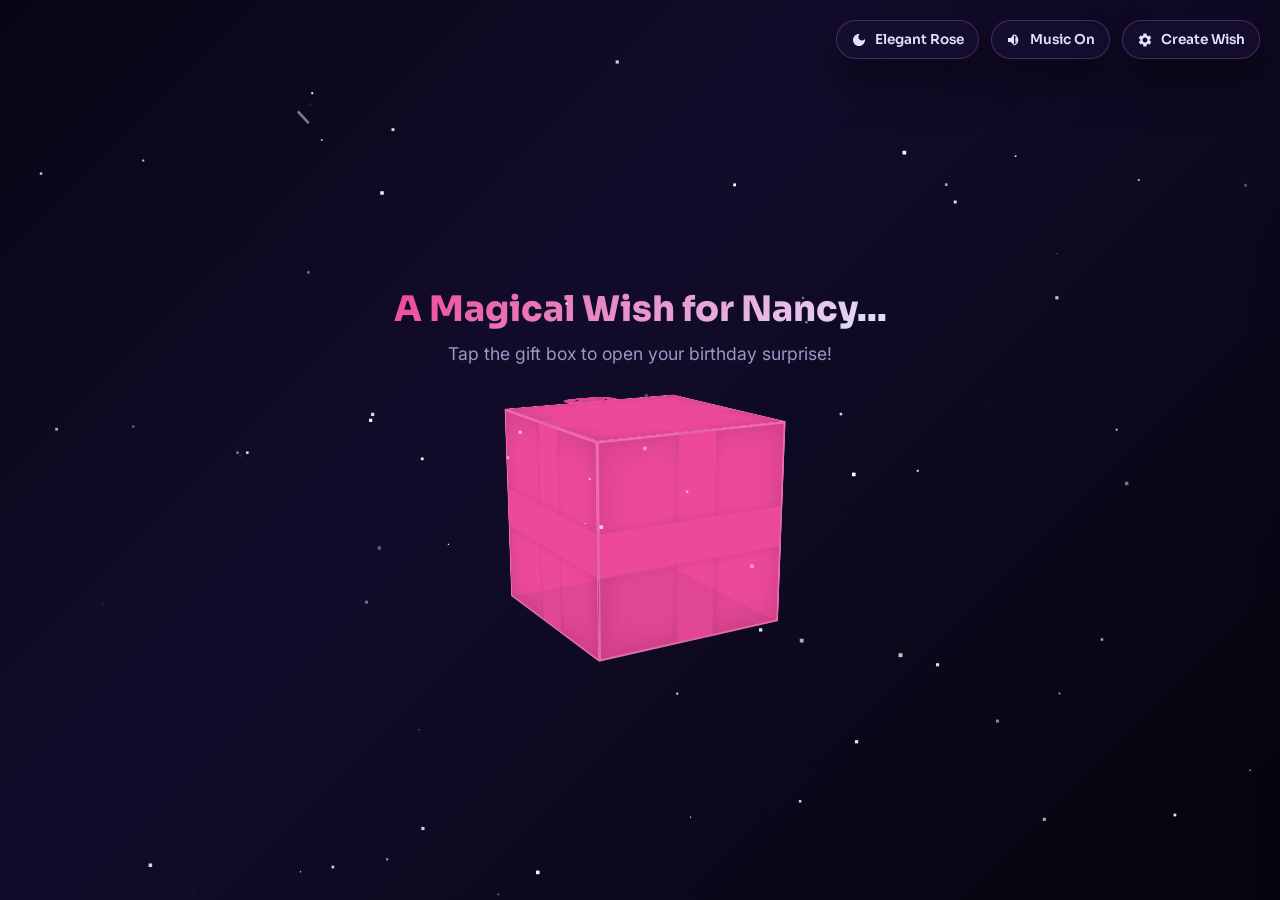
==== standalone_wish.html @ 71f26717 "first commit" ====
<!DOCTYPE html>
<html lang="en">
<head>
  <meta charset="UTF-8">
  <meta name="viewport" content="width=device-width, initial-scale=1.0">
  <title>A Magical Birthday Wish For You</title>
  <meta name="description" content="Open this magical gift box to receive a personalized, animated birthday wishing experience filled with candles to blow, balloons to pop, and stars to cast wishes upon.">
  <style>
@import url('https://fonts.googleapis.com/css2?family=Inter:wght@300;400;500;600&family=Sora:wght@400;600;700;800&family=Playfair+Display:ital,wght@0,600;0,700;1,400&display=swap');

/* --- CUSTOM VARIABLES --- */
:root {
  --transition-speed: 0.5s;
  --transition-bezier: cubic-bezier(0.34, 1.56, 0.64, 1);
  --font-headline: 'Sora', sans-serif;
  --font-body: 'Inter', sans-serif;
  --font-serif: 'Playfair Display', serif;
}

/* --- THEME 1: COSMIC NEON --- */
.theme-cosmic {
  --bg-color: #0b071e;
  --bg-gradient: linear-gradient(135deg, #090514 0%, #120c2b 40%, #06040d 100%);
  --surface-color: rgba(22, 17, 49, 0.7);
  --surface-border: rgba(186, 85, 211, 0.35);
  --text-main: #e5e0ff;
  --text-muted: #9c97c4;
  --primary-color: #ec4899;
  --primary-glow: rgba(236, 72, 153, 0.45);
  --secondary-color: #06b6d4;
  --tertiary-color: #a855f7;
  --ribbon-color: #ec4899;
  --box-shadow: 0 15px 45px rgba(0, 0, 0, 0.55);
  --card-shadow: 0 20px 45px rgba(0, 0, 0, 0.5);
  --accent-glow: drop-shadow(0 4px 12px rgba(236, 72, 153, 0.35));
  --card-text-color: #f1ecff;
}

/* --- THEME 2: ELEGANT ROSE --- */
.theme-rose {
  --bg-color: #061611;
  --bg-gradient: linear-gradient(135deg, #051c14 0%, #0d3c26 35%, #051911 70%, #010a08 100%);
  --surface-color: rgba(14, 48, 37, 0.45);
  --surface-border: rgba(212, 175, 55, 0.3);
  --text-main: #f5ebd9;
  --text-muted: #afc0b7;
  --primary-color: #e8a2a8; /* soft rose gold */
  --primary-glow: rgba(232, 162, 168, 0.5);
  --secondary-color: #d4af37; /* metallic gold */
  --tertiary-color: #2a8a68; /* emerald highlights */
  --ribbon-color: #d4af37;
  --box-shadow: 0 15px 45px rgba(2, 12, 9, 0.6);
  --card-shadow: 0 20px 45px rgba(0, 0, 0, 0.4);
  --accent-glow: drop-shadow(0 4px 12px rgba(212, 175, 55, 0.35));
  --card-text-color: #fcefe2;
}

/* --- BASE STYLES --- */
* {
  box-sizing: border-box;
  margin: 0;
  padding: 0;
}

body {
  font-family: var(--font-body);
  background: var(--bg-gradient);
  background-color: var(--bg-color);
  color: var(--text-main);
  min-height: 100vh;
  overflow-x: hidden;
  transition: background var(--transition-speed) ease, color var(--transition-speed) ease;
  display: flex;
  flex-direction: column;
  align-items: center;
  justify-content: center;
}

/* Canvas Overlay for Confetti and Stars */
#particle-canvas {
  position: fixed;
  top: 0;
  left: 0;
  width: 100%;
  height: 100%;
  pointer-events: none;
  z-index: 99;
}

/* --- HEADER CONTROL CONTROLS --- */
.header-controls {
  position: fixed;
  top: 20px;
  right: 20px;
  display: flex;
  gap: 12px;
  z-index: 100;
}

.control-btn {
  background: var(--surface-color);
  border: 1px solid var(--surface-border);
  color: var(--text-main);
  padding: 10px 14px;
  border-radius: 50px;
  cursor: pointer;
  display: flex;
  align-items: center;
  gap: 8px;
  font-family: var(--font-headline);
  font-size: 0.85rem;
  font-weight: 600;
  backdrop-filter: blur(20px);
  -webkit-backdrop-filter: blur(20px);
  box-shadow: var(--card-shadow);
  transition: all 0.3s var(--transition-bezier);
}

.control-btn:hover {
  transform: translateY(-3px) scale(1.05);
  background: var(--primary-color);
  border-color: var(--primary-color);
  color: #fff;
  box-shadow: 0 8px 20px var(--primary-glow);
}

.control-btn svg {
  width: 16px;
  height: 16px;
  fill: currentColor;
}

/* --- UNWRAPPING LANDING SCREEN --- */
#landing-screen {
  position: fixed;
  top: 0;
  left: 0;
  width: 100%;
  height: 100%;
  display: flex;
  flex-direction: column;
  align-items: center;
  justify-content: center;
  z-index: 90;
  background: var(--bg-gradient);
  transition: opacity 1s ease, visibility 1s ease;
}

#landing-screen.hidden {
  opacity: 0;
  visibility: hidden;
  pointer-events: none;
}

.landing-prompt {
  text-align: center;
  margin-bottom: 50px;
  padding: 0 20px;
  animation: pulse-grow 2.5s infinite ease-in-out;
}

.landing-prompt h1 {
  font-family: var(--font-headline);
  font-size: 2.2rem;
  font-weight: 800;
  background: linear-gradient(135deg, var(--primary-color) 0%, var(--text-main) 100%);
  -webkit-background-clip: text;
  -webkit-text-fill-color: transparent;
  margin-bottom: 12px;
}

.landing-prompt p {
  font-size: 1.1rem;
  font-weight: 400;
  color: var(--text-muted);
}

/* --- 3D GIFT BOX --- */
.gift-box-wrapper {
  perspective: 1000px;
  width: 200px;
  height: 200px;
  cursor: pointer;
  transform-style: preserve-3d;
}

.gift-box {
  width: 100%;
  height: 100%;
  position: relative;
  transform-style: preserve-3d;
  transform: rotateX(-15deg) rotateY(30deg);
  animation: float-box 4s infinite ease-in-out;
  transition: transform 0.6s var(--transition-bezier);
}

.gift-box-wrapper:hover .gift-box {
  transform: rotateX(-10deg) rotateY(45deg) scale(1.08);
}

.gift-face {
  position: absolute;
  width: 200px;
  height: 200px;
  background: var(--primary-color);
  opacity: 0.95;
  border: 2px solid rgba(255, 255, 255, 0.2);
  box-shadow: inset 0 0 30px rgba(0, 0, 0, 0.15);
  display: flex;
  align-items: center;
  justify-content: center;
}

/* Cube coordinates */
.gift-front  { transform: rotateY(0deg) translateZ(100px); }
.gift-back   { transform: rotateY(180deg) translateZ(100px); }
.gift-left   { transform: rotateY(-90deg) translateZ(100px); }
.gift-right  { transform: rotateY(90deg) translateZ(100px); }
.gift-top    { 
  transform: rotateX(90deg) translateZ(100px); 
  background: var(--primary-color);
  height: 200px;
  z-index: 2;
  transition: transform 0.8s var(--transition-bezier);
}
.gift-bottom { transform: rotateX(-90deg) translateZ(100px); background: darken(var(--primary-color), 10%); }

/* Decorative Ribbons on box sides */
.ribbon-vertical, .ribbon-horizontal {
  position: absolute;
  background: var(--ribbon-color);
  box-shadow: 0 0 10px rgba(0, 0, 0, 0.1);
}

.gift-front .ribbon-vertical, .gift-back .ribbon-vertical, 
.gift-left .ribbon-vertical, .gift-right .ribbon-vertical {
  width: 40px;
  height: 100%;
  left: 80px;
  top: 0;
}

.gift-front .ribbon-horizontal, .gift-back .ribbon-horizontal, 
.gift-left .ribbon-horizontal, .gift-right .ribbon-horizontal {
  width: 100%;
  height: 40px;
  left: 0;
  top: 80px;
}

.gift-top .ribbon-cross-1 {
  position: absolute;
  width: 40px;
  height: 100%;
  left: 80px;
  top: 0;
  background: var(--ribbon-color);
}
.gift-top .ribbon-cross-2 {
  position: absolute;
  width: 100%;
  height: 40px;
  left: 0;
  top: 80px;
  background: var(--ribbon-color);
}

/* Beautiful Ribbon Bow on top */
.gift-bow {
  position: absolute;
  top: -30px;
  left: 70px;
  width: 60px;
  height: 60px;
  transform-style: preserve-3d;
}

.bow-loop-1, .bow-loop-2 {
  position: absolute;
  width: 40px;
  height: 40px;
  border-radius: 50% 50% 0 50%;
  border: 12px solid var(--ribbon-color);
  transform: rotate(-45deg);
}

.bow-loop-2 {
  transform: scaleX(-1) rotate(-45deg);
  left: 20px;
}

.bow-knot {
  position: absolute;
  width: 20px;
  height: 20px;
  background: var(--ribbon-color);
  border-radius: 50%;
  left: 20px;
  top: 20px;
  box-shadow: 0 2px 5px rgba(0,0,0,0.2);
}

/* Open states */
.gift-box-wrapper.opening .gift-top {
  transform: rotateX(100deg) translateZ(140px) translateY(-50px);
  opacity: 0.3;
}

.gift-box-wrapper.opening .gift-box {
  transform: rotateX(-45deg) rotateY(180deg) scale(0);
  opacity: 0;
  transition: transform 1.2s cubic-bezier(0.6, -0.28, 0.735, 0.045), opacity 1s;
}

/* --- MAIN WISH SLIDESHOW APP --- */
#app-container {
  display: flex;
  flex-direction: column;
  align-items: center;
  justify-content: center;
  width: 100%;
  max-width: 650px;
  padding: 24px;
  z-index: 10;
  opacity: 0;
  visibility: hidden;
  transition: opacity 1s ease 0.6s, visibility 1s ease 0.6s;
}

#app-container.visible {
  opacity: 1;
  visibility: visible;
}

/* Slide Cards Container */
.slide-window {
  width: 100%;
  min-height: 540px;
  position: relative;
  perspective: 1500px;
  margin-bottom: 24px;
  transform-style: preserve-3d;
}

.slide-card {
  position: absolute;
  top: 0;
  left: 0;
  width: 100%;
  height: 100%;
  background: var(--surface-color);
  border: 1px solid var(--surface-border);
  border-radius: 24px;
  padding: 36px;
  display: flex;
  flex-direction: column;
  align-items: center;
  justify-content: center;
  backdrop-filter: blur(12px);
  -webkit-backdrop-filter: blur(12px);
  box-shadow: var(--card-shadow);
  
  /* 3D Book Page Flip transitions */
  transition: transform 0.9s cubic-bezier(0.25, 1, 0.5, 1), opacity 0.8s, visibility 0.8s;
  transform-style: preserve-3d;
  backface-visibility: hidden;
  
  /* Default page turn state */
  transform: rotateY(90deg) translateZ(100px) scale(0.9);
  opacity: 0;
  visibility: hidden;
  overflow: hidden;
}

/* Wishing well slide: let game expand below without clipping */
#slide-well {
  overflow-y: auto;
  justify-content: flex-start;
  padding-top: 28px;
  padding-bottom: 24px;
}

/* Pulsing color-cycling border glows */
.theme-cosmic .slide-card.active {
  opacity: 1;
  visibility: visible;
  z-index: 5;
  animation: borderGlowCosmic 8s infinite alternate ease-in-out;
}

.theme-rose .slide-card.active {
  opacity: 1;
  visibility: visible;
  z-index: 5;
  animation: borderGlowRose 8s infinite alternate ease-in-out;
}

.slide-card.passed {
  transform: rotateY(-90deg) translateZ(100px) scale(0.9);
  opacity: 0;
  visibility: hidden;
  z-index: 1;
}

@keyframes borderGlowCosmic {
  0% { box-shadow: 0 15px 40px rgba(236, 72, 153, 0.22), inset 0 0 10px rgba(236, 72, 153, 0.1); border-color: #ec4899; }
  50% { box-shadow: 0 15px 45px rgba(6, 182, 212, 0.28), inset 0 0 15px rgba(6, 182, 212, 0.15); border-color: #06b6d4; }
  100% { box-shadow: 0 15px 40px rgba(168, 85, 247, 0.22), inset 0 0 10px rgba(168, 85, 247, 0.1); border-color: #a855f7; }
}

@keyframes borderGlowRose {
  0% { box-shadow: 0 15px 40px rgba(212, 175, 55, 0.22), inset 0 0 10px rgba(212, 175, 55, 0.1); border-color: #d4af37; }
  50% { box-shadow: 0 15px 45px rgba(232, 162, 168, 0.28), inset 0 0 15px rgba(232, 162, 168, 0.15); border-color: #e8a2a8; }
  100% { box-shadow: 0 15px 40px rgba(42, 138, 104, 0.22), inset 0 0 10px rgba(42, 138, 104, 0.1); border-color: #2a8a68; }
}

/* --- SLIDE 1: CAKE AND INTERACTIVE CANDLES --- */
.cake-container {
  position: relative;
  width: 220px;
  height: 220px;
  margin: 20px 0;
}

.cake-stand {
  position: absolute;
  bottom: 0;
  width: 240px;
  height: 10px;
  background: var(--text-main);
  border-radius: 10px;
  left: -10px;
  box-shadow: 0 4px 10px rgba(0,0,0,0.15);
}

.cake-stand::after {
  content: '';
  position: absolute;
  top: 10px;
  left: 100px;
  width: 40px;
  height: 15px;
  background: var(--text-main);
}

.cake-layer {
  position: absolute;
  left: 10px;
  width: 200px;
  border-radius: 20px 20px 4px 4px;
}

.layer-bottom {
  bottom: 10px;
  height: 70px;
  background: linear-gradient(to right, var(--primary-color) 0%, var(--bg-color) 100%);
  background-color: var(--primary-color);
  border-bottom: 4px solid rgba(0,0,0,0.1);
}

.layer-top {
  bottom: 80px;
  width: 170px;
  left: 25px;
  height: 60px;
  background: linear-gradient(135deg, var(--tertiary-color) 0%, var(--surface-color) 100%);
  background-color: var(--tertiary-color);
}

.frosting-drip {
  position: absolute;
  top: 0;
  width: 100%;
  height: 15px;
  background: var(--secondary-color);
  border-radius: 20px 20px 10px 10px;
}

/* Candles */
.candles-row {
  position: absolute;
  top: 50px;
  left: 30px;
  width: 160px;
  display: flex;
  justify-content: space-around;
  z-index: 10;
}

.candle-wrapper {
  position: relative;
  width: 14px;
  height: 45px;
  cursor: pointer;
  transition: transform 0.2s;
}

.candle-wrapper:hover {
  transform: scaleY(1.1);
}

.candle-body {
  position: absolute;
  bottom: 0;
  width: 100%;
  height: 38px;
  border-radius: 3px;
  background: linear-gradient(to right, #ffbe0b, #fb5607);
  box-shadow: inset -2px 0 5px rgba(0,0,0,0.15);
}

.candle-wrapper:nth-child(even) .candle-body {
  background: linear-gradient(to right, #3a86c8, #00bbf9);
}

.candle-wick {
  position: absolute;
  top: 3px;
  left: 6px;
  width: 2px;
  height: 6px;
  background: #333;
}

/* Flickering Flame */
.flame {
  position: absolute;
  top: -12px;
  left: 2px;
  width: 10px;
  height: 16px;
  background: radial-gradient(circle at bottom, #fff5d7 10%, #ffbe0b 40%, #ff006e 80%);
  border-radius: 50% 50% 35% 35%;
  box-shadow: 0 -2px 10px rgba(255, 190, 11, 0.8);
  animation: flicker 0.15s infinite alternate ease-in-out;
  transform-origin: bottom center;
}

.candle-wrapper.extinguished .flame {
  display: none;
}

.smoke-cloud {
  position: absolute;
  top: -20px;
  left: -2px;
  width: 18px;
  height: 18px;
  background: radial-gradient(circle, rgba(200,200,200,0.5) 0%, rgba(255,255,255,0) 70%);
  border-radius: 50%;
  pointer-events: none;
  opacity: 0;
}

@keyframes smoke-rise {
  0% { transform: translateY(0) scale(0.6); opacity: 0.8; }
  100% { transform: translateY(-30px) scale(1.6); opacity: 0; }
}

.smoke-rise {
  animation: smoke-rise 0.8s ease-out forwards;
}

.prompt-tip {
  font-size: 0.95rem;
  color: var(--text-muted);
  font-weight: 500;
  margin-top: 15px;
  background: rgba(255,255,255,0.06);
  padding: 6px 14px;
  border-radius: 20px;
  border: 1px solid var(--surface-border);
}

/* --- SLIDE 2: LETTER MESSAGE --- */
.letter-envelope {
  position: relative;
  width: 100%;
  max-width: 480px;
  background: var(--bg-gradient);
  background-color: var(--surface-color);
  border: 1px solid var(--surface-border);
  border-radius: 20px;
  box-shadow: inset 0 0 20px rgba(255, 255, 255, 0.05);
  padding: 30px;
  text-align: left;
  transform: rotate(-1deg);
  transition: transform 0.5s ease;
}

.letter-envelope:hover {
  transform: rotate(0) scale(1.01);
}

.letter-title {
  font-family: var(--font-serif);
  font-size: 1.8rem;
  margin-bottom: 20px;
  color: var(--primary-color);
  font-weight: 600;
  border-bottom: 1px dashed var(--surface-border);
  padding-bottom: 10px;
}

.letter-message {
  font-family: var(--font-body);
  font-size: 1.15rem;
  line-height: 1.8;
  color: var(--card-text-color);
  min-height: 160px;
  white-space: pre-wrap;
}

/* Typewriter animation support */
.typed-cursor {
  opacity: 1;
  animation: blink-cursor 0.7s infinite;
  color: var(--primary-color);
  font-weight: bold;
}

@keyframes blink-cursor {
  0%, 100% { opacity: 0; }
  50% { opacity: 1; }
}

.letter-signature {
  margin-top: 24px;
  font-family: var(--font-serif);
  font-style: italic;
  font-size: 1.3rem;
  text-align: right;
  color: var(--text-muted);
}

/* --- SLIDE 3: MEMORY BALLOONS (NO IMAGES) --- */
.balloons-area {
  position: relative;
  width: 100%;
  height: 340px;
  background: rgba(0, 0, 0, 0.05);
  border-radius: 20px;
  border: 1px dashed var(--surface-border);
  overflow: hidden;
  margin-bottom: 16px;
  cursor: crosshair;
}

.pop-instructions {
  position: absolute;
  top: 12px;
  left: 50%;
  transform: translateX(-50%);
  font-size: 0.9rem;
  font-weight: 600;
  color: var(--primary-color);
  background: var(--surface-color);
  padding: 4px 12px;
  border-radius: 12px;
  border: 1px solid var(--surface-border);
  z-index: 10;
  pointer-events: none;
}

/* Floating Balloons */
.floating-balloon {
  position: absolute;
  width: 55px;
  height: 68px;
  border-radius: 50% 50% 50% 50% / 40% 40% 60% 60%;
  cursor: pointer;
  z-index: 5;
  transition: transform 0.1s;
}

.floating-balloon::after {
  content: '';
  position: absolute;
  bottom: -6px;
  left: 23px;
  width: 0;
  height: 0;
  border-left: 5px solid transparent;
  border-right: 5px solid transparent;
  border-bottom: 7px solid currentColor;
}

.balloon-string {
  position: absolute;
  width: 2px;
  height: 50px;
  background: rgba(150, 150, 150, 0.35);
  bottom: -55px;
  left: 27px;
}

.pop-card {
  position: absolute;
  background: var(--surface-color);
  border: 1px solid var(--surface-border);
  border-radius: 16px;
  padding: 16px 20px;
  font-size: 1.05rem;
  font-weight: 600;
  color: var(--text-main);
  box-shadow: var(--card-shadow);
  pointer-events: none;
  animation: pop-reveal 0.6s var(--transition-bezier) forwards;
  z-index: 12;
  text-align: center;
  max-width: 80%;
  backdrop-filter: blur(15px);
  -webkit-backdrop-filter: blur(15px);
}

@keyframes pop-reveal {
  0% { transform: translate(-50%, -50%) scale(0.4) rotate(-10deg); opacity: 0; }
  70% { transform: translate(-50%, -50%) scale(1.1) rotate(2deg); opacity: 1; }
  100% { transform: translate(-50%, -50%) scale(1) rotate(0deg); opacity: 1; }
}

.memory-count {
  font-size: 0.95rem;
  font-weight: 600;
  color: var(--text-muted);
}

/* --- SLIDE 4: SURPRISE FORTUNE ENVELOPES --- */
.envelopes-container {
  display: flex;
  justify-content: space-around;
  align-items: center;
  width: 100%;
  gap: 20px;
  margin: 20px 0;
  perspective: 1000px;
}

.envelope-wrapper {
  flex: 1;
  max-width: 140px;
  height: 190px;
  cursor: pointer;
  perspective: 1000px;
  transition: transform 0.3s var(--transition-bezier);
}

.envelope-wrapper:hover {
  transform: translateY(-8px) scale(1.05);
}

.envelope-card {
  width: 100%;
  height: 100%;
  position: relative;
  transform-style: preserve-3d;
  transition: transform 0.8s cubic-bezier(0.175, 0.885, 0.32, 1.275);
  box-shadow: var(--card-shadow);
  border-radius: 12px;
}

.envelope-wrapper.opened .envelope-card {
  transform: rotateY(180deg);
}

.envelope-front, .envelope-back {
  position: absolute;
  width: 100%;
  height: 100%;
  backface-visibility: hidden;
  border-radius: 12px;
  border: 1px solid var(--surface-border);
  display: flex;
  flex-direction: column;
  align-items: center;
  justify-content: center;
  padding: 15px;
  text-align: center;
}

.envelope-front {
  background: linear-gradient(135deg, var(--primary-color) 0%, var(--surface-color) 100%);
  color: #fff;
  box-shadow: inset 0 0 20px rgba(0,0,0,0.1);
}

.envelope-seal {
  font-size: 2.2rem;
  margin-bottom: 8px;
  animation: bounce-slow 2s infinite ease-in-out;
}

.envelope-label {
  font-family: var(--font-headline);
  font-size: 0.8rem;
  font-weight: 700;
  text-transform: uppercase;
  letter-spacing: 0.05em;
  opacity: 0.9;
}

.envelope-back {
  background: var(--surface-color);
  color: var(--card-text-color);
  transform: rotateY(180deg);
  box-shadow: inset 0 0 15px rgba(255,255,255,0.05);
  font-weight: 500;
  font-size: 0.85rem;
  line-height: 1.45;
}



@keyframes bounce-slow {
  0%, 100% { transform: translateY(0); }
  50% { transform: translateY(-6px); }
}

/* --- SLIDE 6: WISHING WELL --- */
.wishing-well-wrapper {
  display: flex;
  flex-direction: column;
  align-items: center;
  width: 100%;
  gap: 0;
}

.well-desc {
  font-size: 1.1rem;
  margin-bottom: 24px;
  text-align: center;
  color: var(--text-muted);
}

.wishing-form {
  display: flex;
  width: 100%;
  max-width: 450px;
  gap: 12px;
}

.wishing-input {
  flex-grow: 1;
  background: rgba(255,255,255,0.06);
  border: 1px solid var(--surface-border);
  padding: 14px 20px;
  border-radius: 30px;
  color: var(--text-main);
  font-family: var(--font-body);
  font-size: 1rem;
  outline: none;
  transition: all 0.3s;
}

.wishing-input:focus {
  border-color: var(--primary-color);
  background: rgba(255,255,255,0.12);
  box-shadow: 0 0 15px var(--primary-glow);
}

.wishing-submit {
  background: var(--primary-color);
  border: none;
  color: #fff;
  padding: 14px 28px;
  border-radius: 30px;
  cursor: pointer;
  font-family: var(--font-headline);
  font-weight: 700;
  font-size: 0.95rem;
  box-shadow: 0 6px 15px var(--primary-glow);
  transition: all 0.3s var(--transition-bezier);
}

.wishing-submit:hover {
  transform: translateY(-3px) scale(1.03);
  box-shadow: 0 10px 25px var(--primary-glow);
}

.wishing-submit:active {
  transform: translateY(-1px);
}

/* --- NAVIGATION BUTTONS --- */
.navigation-controls {
  display: flex;
  justify-content: space-between;
  width: 100%;
  max-width: 650px;
  padding: 0 10px;
  z-index: 10;
}

.nav-btn {
  background: var(--surface-color);
  border: 1px solid var(--surface-border);
  color: var(--text-main);
  padding: 12px 24px;
  border-radius: 50px;
  cursor: pointer;
  display: flex;
  align-items: center;
  gap: 8px;
  font-family: var(--font-headline);
  font-weight: 700;
  font-size: 0.95rem;
  box-shadow: var(--card-shadow);
  backdrop-filter: blur(20px);
  -webkit-backdrop-filter: blur(20px);
  transition: all 0.3s var(--transition-bezier);
  user-select: none;
}

.nav-btn:hover:not(:disabled) {
  transform: translateY(-3px);
  background: var(--text-main);
  color: var(--bg-color);
}

.nav-btn:disabled {
  opacity: 0.4;
  cursor: not-allowed;
}

.nav-btn svg {
  width: 18px;
  height: 18px;
  fill: currentColor;
}

/* --- CREATOR DRAWER MODAL --- */
#creator-modal {
  position: fixed;
  top: 0;
  right: -450px;
  width: 100%;
  max-width: 420px;
  height: 100%;
  background: var(--bg-gradient);
  background-color: var(--bg-color);
  border-left: 1px solid var(--surface-border);
  box-shadow: -10px 0 40px rgba(0, 0, 0, 0.3);
  z-index: 120;
  padding: 40px 30px;
  overflow-y: auto;
  transition: right 0.5s cubic-bezier(0.16, 1, 0.3, 1);
  display: flex;
  flex-direction: column;
}

#creator-modal.open {
  right: 0;
}

/* Backdrop Overlay */
#modal-overlay {
  position: fixed;
  top: 0;
  left: 0;
  width: 100%;
  height: 100%;
  background: rgba(0, 0, 0, 0.4);
  backdrop-filter: blur(5px);
  -webkit-backdrop-filter: blur(5px);
  z-index: 110;
  opacity: 0;
  visibility: hidden;
  transition: opacity 0.5s ease;
}

#modal-overlay.open {
  opacity: 1;
  visibility: visible;
}

.modal-header {
  display: flex;
  justify-content: space-between;
  align-items: center;
  margin-bottom: 30px;
}

.modal-header h2 {
  font-family: var(--font-headline);
  font-size: 1.5rem;
  font-weight: 800;
  color: var(--primary-color);
}

.close-btn {
  background: transparent;
  border: none;
  color: var(--text-main);
  cursor: pointer;
  display: flex;
  align-items: center;
  justify-content: center;
  padding: 6px;
  border-radius: 50%;
  transition: background 0.3s;
}

.close-btn:hover {
  background: rgba(255,255,255,0.08);
}

.close-btn svg {
  width: 24px;
  height: 24px;
  fill: currentColor;
}

.form-group {
  margin-bottom: 20px;
  display: flex;
  flex-direction: column;
  gap: 8px;
}

.form-group label {
  font-family: var(--font-headline);
  font-weight: 700;
  font-size: 0.85rem;
  color: var(--text-muted);
}

.form-group input, .form-group textarea {
  background: rgba(255,255,255,0.06);
  border: 1px solid var(--surface-border);
  border-radius: 12px;
  padding: 12px 16px;
  color: var(--text-main);
  font-family: var(--font-body);
  font-size: 0.95rem;
  outline: none;
  transition: all 0.3s;
}

.form-group input:focus, .form-group textarea:focus {
  border-color: var(--primary-color);
  background: rgba(255,255,255,0.12);
}

.form-row {
  display: grid;
  grid-template-columns: 1fr 1fr;
  gap: 16px;
}

.btn-generate {
  margin-top: 16px;
  background: var(--primary-color);
  border: none;
  color: #fff;
  padding: 16px;
  border-radius: 30px;
  font-family: var(--font-headline);
  font-weight: 700;
  font-size: 1rem;
  cursor: pointer;
  box-shadow: 0 6px 15px var(--primary-glow);
  transition: all 0.3s var(--transition-bezier);
  display: flex;
  align-items: center;
  justify-content: center;
  gap: 8px;
}

.btn-generate:hover {
  transform: translateY(-3px);
  box-shadow: 0 10px 25px var(--primary-glow);
}

/* Link Output Panel */
.link-output-area {
  margin-top: 24px;
  background: rgba(255, 255, 255, 0.05);
  border: 1px solid var(--surface-border);
  padding: 16px;
  border-radius: 16px;
  display: none;
  flex-direction: column;
  gap: 12px;
}

.link-output-area.visible {
  display: flex;
}

.link-box {
  background: rgba(0,0,0,0.15);
  border-radius: 8px;
  padding: 10px 14px;
  font-size: 0.85rem;
  color: var(--text-muted);
  word-break: break-all;
  max-height: 80px;
  overflow-y: auto;
  border: 1px solid rgba(255,255,255,0.05);
}

.btn-copy {
  background: var(--text-main);
  color: var(--bg-color);
  border: none;
  padding: 10px 18px;
  border-radius: 8px;
  font-family: var(--font-headline);
  font-weight: 600;
  font-size: 0.85rem;
  cursor: pointer;
  transition: opacity 0.3s;
}

.btn-copy:hover {
  opacity: 0.9;
}

/* --- KEYFRAME ANIMATIONS --- */
@keyframes float-box {
  0%, 100% { transform: rotateX(-15deg) rotateY(30deg) translateY(0); }
  50% { transform: rotateX(-15deg) rotateY(30deg) translateY(-12px); }
}

@keyframes pulse-grow {
  0%, 100% { transform: scale(1); }
  50% { transform: scale(1.03); }
}

@keyframes flicker {
  0% { transform: rotate(-1deg) scaleX(0.95); opacity: 0.9; }
  100% { transform: rotate(1deg) scaleX(1.05); opacity: 1; }
}

/* Responsive tweaks */
@media (max-width: 600px) {
  .slide-card {
    padding: 24px 18px;
  }
  .landing-prompt h1 {
    font-size: 1.8rem;
  }
  .wishing-form {
    flex-direction: column;
  }
  .navigation-controls {
    padding: 0;
  }
  .header-controls {
    top: 10px;
    right: 10px;
  }
  .control-btn {
    padding: 8px 10px;
    font-size: 0.75rem;
  }
  .control-btn span {
    display: none;
  }
  .envelopes-container {
    gap: 8px;
  }
  .envelope-wrapper {
    height: 150px;
  }
  .envelope-seal {
    font-size: 1.5rem;
  }
  .envelope-label {
    font-size: 0.65rem;
  }
  .envelope-back {
    font-size: 0.7rem;
    padding: 8px;
  }
}

/* --- COSMIC STAR CATCHER GAME --- */
#star-game {
  width: 100%;
  max-width: 480px;
  margin-top: 14px;
  display: flex;
  flex-direction: column;
  align-items: center;
  gap: 10px;
  animation: pop-reveal 0.6s var(--transition-bezier) forwards;
}

#star-game.hidden {
  display: none !important;
}

.game-instructions {
  font-size: 0.76rem;
  color: var(--text-muted);
  text-align: center;
  line-height: 1.4;
  margin-bottom: 4px;
}

.game-canvas-wrapper {
  width: 100%;
  height: 210px;
  background: rgba(0, 0, 0, 0.42);
  border: 1px solid var(--surface-border);
  border-radius: 16px;
  overflow: hidden;
  position: relative;
  cursor: crosshair;
  box-shadow: inset 0 0 24px rgba(168, 85, 247, 0.12);
}

#game-canvas {
  width: 100%;
  height: 100%;
  display: block;
}

.game-stats {
  display: flex;
  width: 100%;
  justify-content: space-between;
  align-items: center;
  padding: 0 4px;
}

.game-score {
  font-family: var(--font-headline);
  font-weight: 700;
  font-size: 0.9rem;
  color: var(--secondary-color);
}


</style>
</head>
<body class="theme-cosmic">

  <!-- Background Particle Canvas (Confetti, Starry Sky, Sparkles) -->
  <canvas id="particle-canvas" aria-hidden="true"></canvas>

  <!-- --- HEADER CONTROLS --- -->
  <div class="header-controls">
    <!-- Theme Toggle Button -->
    <button id="theme-toggle" class="control-btn" aria-label="Toggle Theme">
      <svg viewBox="0 0 24 24" class="theme-icon-pastel">
        <path d="M12 3c-4.97 0-9 4.03-9 9s4.03 9 9 9 9-4.03 9-9c0-.46-.04-.92-.1-1.36-.98 1.37-2.58 2.26-4.4 2.26-2.98 0-5.4-2.42-5.4-5.4 0-1.81.89-3.42 2.26-4.4-.44-.06-.9-.1-1.36-.1z"/>
      </svg>
      <span>Switch Theme</span>
    </button>

    <!-- Audio Toggle Button -->
    <button id="audio-toggle" class="control-btn" aria-label="Toggle Audio">
      <svg viewBox="0 0 24 24">
        <path d="M16.5 12c0-1.77-1.02-3.29-2.5-4.03v8.05c1.48-.73 2.5-2.25 2.5-4.02zM12 3L9.12 5.88 12 8.76V3zm-9 6v6h4l5 5V4L7 9H3zm13.5 3c0 2.87-1.67 5.34-4 6.5v2.1c3.43-1.27 6-4.54 6-8.6s-2.57-7.33-6-8.6v2.1c2.33 1.16 4 3.63 4 6.5z"/>
      </svg>
      <span>Music On</span>
    </button>

    <!-- Creator Console Button -->
    <button id="creator-btn" class="control-btn" aria-label="Open Creator Panel">
      <svg viewBox="0 0 24 24">
        <path d="M19.14 12.94c.04-.3.06-.61.06-.94 0-.32-.02-.64-.07-.94l2.03-1.58c.18-.14.23-.41.12-.61l-1.92-3.32c-.12-.22-.37-.29-.59-.22l-2.39.96c-.5-.38-1.03-.7-1.62-.94l-.36-2.54c-.04-.24-.24-.41-.48-.41h-3.84c-.24 0-.43.17-.47.41l-.36 2.54c-.59.24-1.13.57-1.62.94l-2.39-.96c-.22-.08-.47 0-.59.22L2.74 8.87c-.12.21-.08.47.12.61l2.03 1.58c-.05.3-.09.63-.09.94s.02.64.07.94l-2.03 1.58c-.18.14-.23.41-.12.61l1.92 3.32c.12.22.37.29.59.22l2.39-.96c.5.38 1.03.7 1.62.94l.36 2.54c.05.24.24.41.48.41h3.84c.24 0 .44-.17.47-.41l.36-2.54c.59-.24 1.13-.56 1.62-.94l2.39.96c.22.08.47 0 .59-.22l1.92-3.32c.12-.22.07-.47-.12-.61l-2.01-1.58zM12 15.6c-1.98 0-3.6-1.62-3.6-3.6s1.62-3.6 3.6-3.6 3.6 1.62 3.6 3.6-1.62 3.6-3.6 3.6z"/>
      </svg>
      <span>Create Wish</span>
    </button>
  </div>

  <!-- --- LANDING UNWRAPPING SCREEN --- -->
  <section id="landing-screen" aria-label="Gift Box Intro">
    <div class="landing-prompt">
      <h1 id="landing-title">A Magical Wish is Waiting...</h1>
      <p>Tap the gift box to open your birthday surprise!</p>
    </div>

    <!-- 3D Gift Box Interactive Component -->
    <div class="gift-box-wrapper" id="gift-box-trigger" role="button" tabindex="0" aria-label="Open Birthday Gift Box">
      <div class="gift-box">
        <!-- Cube faces -->
        <div class="gift-face gift-front">
          <div class="ribbon-vertical"></div>
          <div class="ribbon-horizontal"></div>
        </div>
        <div class="gift-face gift-back">
          <div class="ribbon-vertical"></div>
          <div class="ribbon-horizontal"></div>
        </div>
        <div class="gift-face gift-left">
          <div class="ribbon-vertical"></div>
          <div class="ribbon-horizontal"></div>
        </div>
        <div class="gift-face gift-right">
          <div class="ribbon-vertical"></div>
          <div class="ribbon-horizontal"></div>
        </div>
        <div class="gift-face gift-top">
          <div class="ribbon-cross-1"></div>
          <div class="ribbon-cross-2"></div>
          <div class="gift-bow" aria-hidden="true">
            <div class="bow-loop-1"></div>
            <div class="bow-loop-2"></div>
            <div class="bow-knot"></div>
          </div>
        </div>
        <div class="gift-face gift-bottom"></div>
      </div>
    </div>
  </section>

  <!-- --- MAIN WISH SLIDESHOW APP --- -->
  <main id="app-container" class="hidden">
    <!-- Slide Window -->
    <div class="slide-window" id="slide-window">

      <!-- SLIDE 1: INTERACTIVE CAKE & CANDLES -->
      <section id="slide-cake" class="slide-card active" aria-label="Birthday Cake Stand">
        <h2 class="letter-title" style="text-align: center; border-bottom: none; margin-bottom: 0;">Make a Wish!</h2>
        <p class="well-desc" style="margin-bottom: 15px;">Tap or click the candles to blow them out.</p>
        
        <div class="cake-container" aria-label="Cake with candles">
          <div class="cake-stand"></div>
          <!-- Layer 1 -->
          <div class="cake-layer layer-bottom">
            <div class="frosting-drip"></div>
          </div>
          <!-- Layer 2 -->
          <div class="cake-layer layer-top">
            <div class="frosting-drip"></div>
          </div>
          
          <!-- Candles Row -->
          <div class="candles-row" id="candles-row">
            <div class="candle-wrapper" role="button" tabindex="0" aria-label="Candle 1">
              <div class="flame"></div>
              <div class="candle-wick"></div>
              <div class="candle-body"></div>
              <div class="smoke-cloud"></div>
            </div>
            <div class="candle-wrapper" role="button" tabindex="0" aria-label="Candle 2">
              <div class="flame"></div>
              <div class="candle-wick"></div>
              <div class="candle-body"></div>
              <div class="smoke-cloud"></div>
            </div>
            <div class="candle-wrapper" role="button" tabindex="0" aria-label="Candle 3">
              <div class="flame"></div>
              <div class="candle-wick"></div>
              <div class="candle-body"></div>
              <div class="smoke-cloud"></div>
            </div>
            <div class="candle-wrapper" role="button" tabindex="0" aria-label="Candle 4">
              <div class="flame"></div>
              <div class="candle-wick"></div>
              <div class="candle-body"></div>
              <div class="smoke-cloud"></div>
            </div>
            <div class="candle-wrapper" role="button" tabindex="0" aria-label="Candle 5">
              <div class="flame"></div>
              <div class="candle-wick"></div>
              <div class="candle-body"></div>
              <div class="smoke-cloud"></div>
            </div>
          </div>
        </div>

        <p class="prompt-tip" id="candles-feedback">Blow out all 5 candles!</p>
      </section>

      <!-- SLIDE 2: LETTER MESSAGE -->
      <section id="slide-letter" class="slide-card" aria-label="Personal Birthday Message">
        <div class="letter-envelope">
          <h2 class="letter-title" id="letter-recipient-title">A Special Birthday Wish</h2>
          <div class="letter-message" id="letter-body-content">Loading your beautiful message...</div>
          <div class="letter-signature" id="letter-author-signature">— Best Wishes & Warmth</div>
        </div>
      </section>

      <!-- SLIDE 3: WISH BALLOONS (NO IMAGES) -->
      <section id="slide-balloons" class="slide-card" aria-label="Celebratory Floating Balloons">
        <h2 class="letter-title" style="text-align: center; border-bottom: none; margin-bottom: 0;">Pop the Balloons!</h2>
        <p class="well-desc" style="margin-bottom: 12px;">Tap each floating balloon to release a sweet birthday memory.</p>
        
        <div class="balloons-area" id="balloons-area">
          <div class="pop-instructions">Tap to pop!</div>
        </div>

        <div class="memory-count" id="balloons-counter">Popped: 0 / 5</div>
      </section>

      <!-- SLIDE 4: SURPRISE FORTUNE ENVELOPES (NEW) -->
      <section id="slide-fortunes" class="slide-card" aria-label="Surprise Birthday Fortunes">
        <h2 class="letter-title" style="text-align: center; border-bottom: none; margin-bottom: 0;">Unwrap Your Fortunes</h2>
        <p class="well-desc" style="margin-bottom: 24px;">Tap each envelope to open and reveal a special birthday prediction!</p>
        
        <div class="envelopes-container" id="envelopes-container">
          <div class="envelope-wrapper" role="button" tabindex="0" aria-label="Envelope 1" data-index="0">
            <div class="envelope-card">
              <div class="envelope-front">
                <div class="envelope-seal">✨</div>
                <div class="envelope-label">Love & Life</div>
              </div>
              <div class="envelope-back">
                <div class="fortune-content" id="fortune-0">A year of incredible adventures is waiting for you!</div>
              </div>
            </div>
          </div>
          <div class="envelope-wrapper" role="button" tabindex="0" aria-label="Envelope 2" data-index="1">
            <div class="envelope-card">
              <div class="envelope-front">
                <div class="envelope-seal">⭐</div>
                <div class="envelope-label">Joy & Laughs</div>
              </div>
              <div class="envelope-back">
                <div class="fortune-content" id="fortune-1">Your laughter will light up every room you enter!</div>
              </div>
            </div>
          </div>
          <div class="envelope-wrapper" role="button" tabindex="0" aria-label="Envelope 3" data-index="2">
            <div class="envelope-card">
              <div class="envelope-front">
                <div class="envelope-seal">💫</div>
                <div class="envelope-label">Dream & Success</div>
              </div>
              <div class="envelope-back">
                <div class="fortune-content" id="fortune-2">A wonderful, unexpected success is heading your way!</div>
              </div>
            </div>
          </div>
        </div>
        <p class="prompt-tip" id="fortunes-counter-text">Open all 3 envelopes!</p>
      </section>



      <!-- SLIDE 6: THE WISHING WELL STARRY SKY -->
      <section id="slide-well" class="slide-card" aria-label="Make a Wish Star Well">
        <h2 class="letter-title" style="text-align: center; border-bottom: none; margin-bottom: 10px;">The Starry Wishing Well</h2>
        <p class="well-desc">Type your deepest wish and cast it into the cosmic night sky to make it come true.</p>
        
        <div class="wishing-well-wrapper">
          <form class="wishing-form" id="wishing-form" onsubmit="return false;">
            <input type="text" id="user-wish-input" class="wishing-input" placeholder="Type your wish here..." maxlength="60" required>
            <button type="submit" class="wishing-submit">Cast Wish</button>
          </form>

          <!-- Cosmic Star Catcher Game (Unlocked after casting wish) -->
          <div id="star-game" class="hidden">
            <p class="game-instructions">Catch the falling neon stars for extra luck! Move your mouse / drag catcher.</p>
            <div class="game-canvas-wrapper">
              <canvas id="game-canvas"></canvas>
            </div>
            <div class="game-stats">
              <span class="game-score">Stars Caught: <span id="game-score-val">0</span></span>
              <button id="reset-game-btn" class="wishing-submit" style="padding: 6px 14px; font-size: 0.8rem; box-shadow: none; margin: 0;">Play Again</button>
            </div>
          </div>
        </div>
      </section>

    </div>

    <!-- Bottom Slide Navigation Controls -->
    <div class="navigation-controls">
      <button class="nav-btn" id="prev-btn" disabled>
        <svg viewBox="0 0 24 24">
          <path d="M15.41 7.41L14 6l-6 6 6 6 1.41-1.41L10.83 12z"/>
        </svg>
        Back
      </button>
      <button class="nav-btn" id="next-btn">
        Next
        <svg viewBox="0 0 24 24">
          <path d="M10 6L8.59 7.41 13.17 12l-4.58 4.59L10 18l6-6z"/>
        </svg>
      </button>
    </div>
  </main>

  <!-- --- CREATOR DRAWER PANEL --- -->
  <div id="modal-overlay" aria-hidden="true"></div>
  <aside id="creator-modal" aria-label="Creator Customization Panel">
    <div class="modal-header">
      <h2>Create Custom Wish</h2>
      <button id="close-creator" class="close-btn" aria-label="Close Panel">
        <svg viewBox="0 0 24 24">
          <path d="M19 6.41L17.59 5 12 10.59 6.41 5 5 6.41 10.59 12 5 17.59 6.41 19 12 13.41 17.59 19 19 17.59 13.41 12z"/>
        </svg>
      </button>
    </div>

    <form id="creator-form" onsubmit="return false;" style="display:flex; flex-direction:column; gap:16px;">
      
      <div class="form-row">
        <div class="form-group">
          <label for="c-name">Recipient Name</label>
          <input type="text" id="c-name" placeholder="e.g. Nancy" required maxlength="20">
        </div>
        <div class="form-group">
          <label for="c-age">Age (Optional)</label>
          <input type="number" id="c-age" placeholder="e.g. 25" min="1" max="120">
        </div>
      </div>

      <div class="form-group">
        <label for="c-sender">Your Name (Sender)</label>
        <input type="text" id="c-sender" placeholder="e.g. Rahul" required maxlength="20">
      </div>

      <div class="form-group">
        <label for="c-message">Poetic Message</label>
        <textarea id="c-message" rows="4" placeholder="Enter your heartfelt message..." required maxlength="400"></textarea>
      </div>

      <div class="form-group">
        <label>Memory Balloons (Enter 5, one per line)</label>
        <textarea id="c-balloons" rows="5" placeholder="Memory 1&#10;Memory 2&#10;Memory 3&#10;Memory 4&#10;Memory 5" required></textarea>
      </div>

      <div class="form-group">
        <label>Magical Fortunes (Enter 3 blessings, one per line)</label>
        <textarea id="c-fortunes" rows="3" placeholder="Fortune 1&#10;Fortune 2&#10;Fortune 3" required></textarea>
      </div>

      <div class="form-group">
        <label for="c-theme">Default Theme</label>
        <select id="c-theme" class="wishing-input" style="border-radius: 12px; background: rgba(255,255,255,0.06); color: var(--text-main); border: 1px solid var(--surface-border);">
          <option value="cosmic" style="color:#333;">Cosmic Neon</option>
          <option value="rose" style="color:#333;">Elegant Rose</option>
        </select>
      </div>

      <button type="submit" class="btn-generate">
        <svg viewBox="0 0 24 24" style="width:18px; height:18px; fill:currentColor;">
          <path d="M16 1H4c-1.1 0-2 .9-2 2v14h2V3h12V1zm3 4H8c-1.1 0-2 .9-2 2v14c0 1.1.9 2 2 2h11c1.1 0 2-.9 2-2V7c0-1.1-.9-2-2-2zm0 16H8V7h11v14z"/>
        </svg>
        Generate Magical Link
      </button>
    </form>

    <!-- Copyable URL Output area -->
    <div class="link-output-area" id="link-output-area">
      <label style="font-family:var(--font-headline); font-weight:700; font-size:0.85rem; color:var(--text-muted);">Share this magical link with them:</label>
      <div class="link-box" id="generated-link-text"></div>
      <button class="btn-copy" id="copy-link-btn">Copy to Clipboard</button>
    </div>
  </aside>

  <!-- Core Javascript Logic -->
  <script>
// --- APPLICATION STATE ---
const state = {
  activeSlide: 0,
  theme: 'cosmic', // 'cosmic' or 'rose'
  isMuted: false,
  candlesExtinguished: 0,
  balloonsPopped: 0,
  fortunesOpened: 0,
  wishesCastCount: 0,
  audioCtx: null,
  musicPlaying: false,
  musicTimeout: null,
  lastTrailSpawn: 0,
  customData: {
    name: 'Nancy',
    age: '',
    sender: 'Your Friend',
    message: `On this special day, may your heart be as light as a balloon, your smile as bright as a candle's flame, and your future as sparkling as a shooting star.\n\nYou bring so much light and joy into the lives of everyone around you. Here's to celebrating the wonderful person you are, and to all the beautiful memories yet to be made!\n\nHappy Birthday!`,
    memories: [
      "Your infectious, happy laughter",
      "Late night talks and endless support",
      "Always bringing positive energy",
      "Being an incredibly kind human",
      "Inspiring everyone around you"
    ],
    fortunes: [
      "A year of incredible adventures is waiting for you!",
      "Your laughter will light up every room you enter!",
      "A wonderful, unexpected success is heading your way!"
    ],
    defaultTheme: 'cosmic'
  }
};

// --- CONFIGURATIONS ---
const BALLOON_COLORS = [
  '#ff595e', '#ffca3a', '#8ac926', '#1982c4', '#6a4c93', 
  '#ff8da1', '#6ee7b7', '#a78bfa', '#fb923c', '#f472b6'
];

const CHIME_FREQS = {
  'C5': 523.25,
  'D5': 587.33,
  'E5': 659.25,
  'G5': 783.99,
  'A5': 880.00
};

// --- INITIALIZATION ON LOAD ---
window.addEventListener('DOMContentLoaded', () => {
  decodeURLParameters();
  initTheme();
  setupEventListeners();
  initCanvas();
  setupMouseParallax();
});

// --- URL ENCODING & DECODING ---
function decodeURLParameters() {
  const urlParams = new URLSearchParams(window.location.search);
  const wishParam = urlParams.get('wish');
  
  if (wishParam) {
    try {
      const decodedData = decodeURIComponent(atob(wishParam).split('').map(c => {
        return '%' + ('00' + c.charCodeAt(0).toString(16)).slice(-2);
      }).join(''));
      
      const parsed = JSON.parse(decodedData);
      if (parsed.name) state.customData.name = parsed.name;
      if (parsed.age !== undefined) state.customData.age = parsed.age;
      if (parsed.sender) state.customData.sender = parsed.sender;
      if (parsed.message) state.customData.message = parsed.message;
      if (parsed.memories && Array.isArray(parsed.memories)) {
        state.customData.memories = parsed.memories;
      }
      if (parsed.fortunes && Array.isArray(parsed.fortunes)) {
        state.customData.fortunes = parsed.fortunes;
      }
      if (parsed.defaultTheme) {
        if (parsed.defaultTheme === 'pastel') parsed.defaultTheme = 'cosmic';
        state.theme = parsed.defaultTheme;
        state.customData.defaultTheme = parsed.defaultTheme;
      }
    } catch (e) {
      console.error("Failed to decode customized wishes: ", e);
    }
  }

  // Populate HTML elements with customized data
  document.getElementById('landing-title').innerText = `A Magical Wish for ${state.customData.name}...`;
  document.title = `Happy Birthday, ${state.customData.name}!`;
  
  const recipientTitle = state.customData.age ? `To ${state.customData.name} (${state.customData.age})` : `To ${state.customData.name}`;
  document.getElementById('letter-recipient-title').innerText = recipientTitle;
  document.getElementById('letter-author-signature').innerText = `— From ${state.customData.sender}`;
  
  // Load fortunes
  for (let i = 0; i < 3; i++) {
    const fortuneEl = document.getElementById(`fortune-${i}`);
    if (fortuneEl && state.customData.fortunes[i]) {
      fortuneEl.innerText = state.customData.fortunes[i];
    }
  }
}

function encodeCreatorLink() {
  const name = document.getElementById('c-name').value.trim();
  const age = document.getElementById('c-age').value.trim();
  const sender = document.getElementById('c-sender').value.trim();
  const message = document.getElementById('c-message').value.trim();
  
  const memoriesText = document.getElementById('c-balloons').value;
  const memories = memoriesText.split('\n').map(m => m.trim()).filter(m => m.length > 0);
  
  const fortunesText = document.getElementById('c-fortunes').value;
  const fortunes = fortunesText.split('\n').map(f => f.trim()).filter(f => f.length > 0);
  
  const defaultTheme = document.getElementById('c-theme').value;
  
  const payload = { name, age, sender, message, memories, fortunes, defaultTheme };
  
  try {
    const jsonString = JSON.stringify(payload);
    const encodedData = btoa(encodeURIComponent(jsonString).replace(/%([0-9A-F]{2})/g, (match, p1) => {
      return String.fromCharCode(parseInt(p1, 16));
    }));
    
    const baseUrl = window.location.href.split('?')[0];
    const fullLink = `${baseUrl}?wish=${encodedData}`;
    
    const outputArea = document.getElementById('link-output-area');
    const linkBox = document.getElementById('generated-link-text');
    
    linkBox.innerText = fullLink;
    outputArea.classList.add('visible');
  } catch (err) {
    alert("Failed to generate link. Please check inputs.");
    console.error(err);
  }
}

// --- THEME MANAGEMENT ---
function initTheme() {
  const body = document.body;
  body.className = ''; 
  body.classList.add(`theme-${state.theme}`);
  
  const toggleBtn = document.getElementById('theme-toggle');
  if (state.theme === 'rose') {
    toggleBtn.innerHTML = `
      <svg viewBox="0 0 24 24">
        <path d="M12 7c-2.76 0-5 2.24-5 5s2.24 5 5 5 5-2.24 5-5-2.24-5-5-5zM2 13h2c.55 0 1-.45 1-1s-.45-1-1-1H2c-.55 0-1 .45-1 1s.45 1 1 1zm18 0h2c.55 0 1-.45 1-1s-.45-1-1-1h-2c-.55 0-1 .45-1 1s.45 1 1 1zM11 2v2c0 .55.45 1 1 1s1-.45 1-1V2c0-.55-.45-1-1-1s-1 .45-1 1zm0 18v2c0 .55.45 1 1 1s1-.45 1-1v-2c0-.55-.45-1-1-1s-1 .45-1 1zM5.99 4.58c-.39-.39-1.03-.39-1.41 0s-.39 1.03 0 1.41l1.06 1.06c.39.39 1.03.39 1.41 0s.39-1.03 0-1.41L5.99 4.58zm12.37 12.37c-.39-.39-1.03-.39-1.41 0s-.39 1.03 0 1.41l1.06 1.06c.39.39 1.03.39 1.41 0s.39-1.03 0-1.41l-1.06-1.06zm1.06-10.96c.39-.39.39-1.03 0-1.41s-1.03-.39-1.41 0l-1.06 1.06c-.39.39-.39 1.03 0 1.41s1.03.39 1.41 0l1.06-1.06zM7.05 18.01c.39-.39.39-1.03 0-1.41s-1.03-.39-1.41 0l-1.06 1.06c-.39.39-.39 1.03 0 1.41l1.06-1.06z"/>
      </svg>
      <span>Cosmic Neon</span>
    `;
  } else {
    toggleBtn.innerHTML = `
      <svg viewBox="0 0 24 24">
        <path d="M12 3c-4.97 0-9 4.03-9 9s4.03 9 9 9 9-4.03 9-9c0-.46-.04-.92-.1-1.36-.98 1.37-2.58 2.26-4.4 2.26-2.98 0-5.4-2.42-5.4-5.4 0-1.81.89-3.42 2.26-4.4-.44-.06-.9-.1-1.36-.1z"/>
      </svg>
      <span>Elegant Rose</span>
    `;
  }
}

function toggleTheme() {
  state.theme = state.theme === 'cosmic' ? 'rose' : 'cosmic';
  initTheme();
}

// --- EVENT LISTENERS ---
function setupEventListeners() {
  document.getElementById('theme-toggle').addEventListener('click', toggleTheme);
  document.getElementById('audio-toggle').addEventListener('click', toggleAudioMute);
  document.getElementById('creator-btn').addEventListener('click', openCreatorPanel);
  document.getElementById('close-creator').addEventListener('click', closeCreatorPanel);
  document.getElementById('modal-overlay').addEventListener('click', closeCreatorPanel);
  document.getElementById('creator-form').addEventListener('submit', encodeCreatorLink);
  document.getElementById('copy-link-btn').addEventListener('click', copyCreatorLink);

  document.getElementById('gift-box-trigger').addEventListener('click', openGiftBox);
  document.getElementById('gift-box-trigger').addEventListener('keypress', (e) => {
    if (e.key === 'Enter' || e.key === ' ') openGiftBox();
  });

  document.getElementById('next-btn').addEventListener('click', nextSlide);
  document.getElementById('prev-btn').addEventListener('click', prevSlide);

  const candles = document.querySelectorAll('.candle-wrapper');
  candles.forEach((candle, idx) => {
    candle.addEventListener('click', () => extinguishCandle(candle, idx));
    candle.addEventListener('keypress', (e) => {
      if (e.key === 'Enter' || e.key === ' ') extinguishCandle(candle, idx);
    });
  });

  const envelopes = document.querySelectorAll('.envelope-wrapper');
  envelopes.forEach((env) => {
    env.addEventListener('click', () => openEnvelope(env));
    env.addEventListener('keypress', (e) => {
      if (e.key === 'Enter' || e.key === ' ') openEnvelope(env);
    });
  });

  document.getElementById('wishing-form').addEventListener('submit', castWish);
  document.getElementById('reset-game-btn').addEventListener('click', resetStarGame);
}

function openCreatorPanel() {
  document.getElementById('c-name').value = state.customData.name;
  document.getElementById('c-age').value = state.customData.age;
  document.getElementById('c-sender').value = state.customData.sender;
  document.getElementById('c-message').value = state.customData.message;
  document.getElementById('c-balloons').value = state.customData.memories.join('\n');
  document.getElementById('c-fortunes').value = state.customData.fortunes.join('\n');
  document.getElementById('c-theme').value = state.customData.defaultTheme || 'cosmic';

  document.getElementById('creator-modal').classList.add('open');
  document.getElementById('modal-overlay').classList.add('open');
}

function closeCreatorPanel() {
  document.getElementById('creator-modal').classList.remove('open');
  document.getElementById('modal-overlay').classList.remove('open');
  document.getElementById('link-output-area').classList.remove('visible');
}

function copyCreatorLink() {
  const linkText = document.getElementById('generated-link-text').innerText;
  navigator.clipboard.writeText(linkText).then(() => {
    const copyBtn = document.getElementById('copy-link-btn');
    copyBtn.innerText = "Copied!";
    setTimeout(() => {
      copyBtn.innerText = "Copy to Clipboard";
    }, 2000);
  }).catch(err => {
    console.error("Failed to copy link: ", err);
  });
}

// --- 3D MOUSE PARALLAX TILT ---
function setupMouseParallax() {
  window.addEventListener('mousemove', (e) => {
    const activeCard = document.querySelector('.slide-card.active');
    if (!activeCard) return;

    const cardCenterX = window.innerWidth / 2;
    const cardCenterY = window.innerHeight / 2;

    const dx = (e.clientX - cardCenterX) / (window.innerWidth / 2);
    const dy = (e.clientY - cardCenterY) / (window.innerHeight / 2);

    const rotateX = -dy * 10; 
    const rotateY = dx * 10;

    activeCard.style.transform = `rotateX(${rotateX}deg) rotateY(${rotateY}deg) translateZ(10px)`;
  });

  window.addEventListener('mouseleave', () => {
    const activeCard = document.querySelector('.slide-card.active');
    if (activeCard) {
      activeCard.style.transform = '';
    }
  });
}

// --- AUDIO SYNTHESIS ENGINE (WEB AUDIO API) ---
function getAudioContext() {
  if (!state.audioCtx) {
    state.audioCtx = new (window.AudioContext || window.webkitAudioContext)();
  }
  if (state.audioCtx.state === 'suspended') {
    state.audioCtx.resume();
  }
  return state.audioCtx;
}

function toggleAudioMute() {
  state.isMuted = !state.isMuted;
  const audioBtn = document.getElementById('audio-toggle');
  
  if (state.isMuted) {
    audioBtn.innerHTML = `
      <svg viewBox="0 0 24 24">
        <path d="M16.5 12c0-1.77-1.02-3.29-2.5-4.03v2.21l2.45 2.45c.03-.21.05-.42.05-.63zm2.5 0c0 .94-.2 1.82-.54 2.64l1.51 1.51C20.63 14.91 21 13.5 21 12c0-4.06-2.57-7.33-6-8.6v2.1c2.33 1.16 4 3.63 4 6.5zM4.27 3L3 4.27 7.73 9H3v6h4l5 5v-6.73l4.25 4.25c-.67.52-1.42.93-2.25 1.18v2.11c1.38-.31 2.63-.95 3.69-1.81L19.73 21 21 19.73 4.27 3zM12 4L9.91 6.09 12 8.18V4z"/>
      </svg>
      <span>Muted</span>
    `;
    stopMusic();
  } else {
    audioBtn.innerHTML = `
      <svg viewBox="0 0 24 24">
        <path d="M16.5 12c0-1.77-1.02-3.29-2.5-4.03v8.05c1.48-.73 2.5-2.25 2.5-4.02zM12 3L9.12 5.88 12 8.76V3zm-9 6v6h4l5 5V4L7 9H3zm13.5 3c0 2.87-1.67 5.34-4 6.5v2.1c3.43-1.27 6-4.54 6-8.6s-2.57-7.33-6-8.6v2.1c2.33 1.16 4 3.63 4 6.5z"/>
      </svg>
      <span>Music On</span>
    `;
    if (state.musicPlaying) {
      playBirthdaySong();
    }
  }
}

function playSynthSound(type) {
  if (state.isMuted) return;
  try {
    const ctx = getAudioContext();
    const now = ctx.currentTime;
    
    if (type === 'extinguish') {
      const osc = ctx.createOscillator();
      const gain = ctx.createGain();
      
      osc.type = 'triangle';
      osc.frequency.setValueAtTime(400, now);
      osc.frequency.exponentialRampToValueAtTime(100, now + 0.3);
      
      gain.gain.setValueAtTime(0.15, now);
      gain.gain.linearRampToValueAtTime(0.01, now + 0.3);
      
      osc.connect(gain);
      gain.connect(ctx.destination);
      osc.start(now);
      osc.stop(now + 0.3);
      
    } else if (type === 'pop') {
      const bufferSize = ctx.sampleRate * 0.15; 
      const buffer = ctx.createBuffer(1, bufferSize, ctx.sampleRate);
      const data = buffer.getChannelData(0);
      
      for (let i = 0; i < bufferSize; i++) {
        data[i] = Math.random() * 2 - 1;
      }
      
      const noise = ctx.createBufferSource();
      noise.buffer = buffer;
      
      const filter = ctx.createBiquadFilter();
      filter.type = 'bandpass';
      filter.frequency.value = 600;
      filter.Q.value = 2.0;
      
      const gain = ctx.createGain();
      gain.gain.setValueAtTime(0.4, now);
      gain.gain.exponentialRampToValueAtTime(0.01, now + 0.15);
      
      noise.connect(filter);
      filter.connect(gain);
      gain.connect(ctx.destination);
      noise.start(now);
      noise.stop(now + 0.15);
      
    } else if (type === 'wish') {
      const osc = ctx.createOscillator();
      const gain = ctx.createGain();
      
      osc.type = 'sine';
      osc.frequency.setValueAtTime(220, now);
      osc.frequency.exponentialRampToValueAtTime(1200, now + 1.2);
      
      gain.gain.setValueAtTime(0.12, now);
      gain.gain.exponentialRampToValueAtTime(0.01, now + 1.2);
      
      osc.connect(gain);
      gain.connect(ctx.destination);
      osc.start(now);
      osc.stop(now + 1.2);
    }
  } catch (err) {
    console.warn("Synth error: ", err);
  }
}

// Plays a clear chime note (Music Box mode)
function playMusicBoxNote(freq) {
  if (state.isMuted) return;
  try {
    const ctx = getAudioContext();
    const now = ctx.currentTime;
    
    const osc1 = ctx.createOscillator();
    const osc2 = ctx.createOscillator(); 
    const gain = ctx.createGain();
    const filter = ctx.createBiquadFilter();

    osc1.type = 'sine';
    osc1.frequency.setValueAtTime(freq, now);
    
    osc2.type = 'triangle';
    osc2.frequency.setValueAtTime(freq * 2, now); 

    filter.type = 'lowpass';
    filter.frequency.setValueAtTime(2200, now);

    gain.gain.setValueAtTime(0, now);
    gain.gain.linearRampToValueAtTime(0.18, now + 0.015);
    gain.gain.exponentialRampToValueAtTime(0.001, now + 1.8);

    osc1.connect(filter);
    osc2.connect(filter);
    filter.connect(gain);
    gain.connect(ctx.destination);

    osc1.start(now);
    osc2.start(now);
    osc1.stop(now + 1.8);
    osc2.stop(now + 1.8);
  } catch (err) {
    console.warn(err);
  }
}

// Automatic arpeggio sweep when the music box key is wound up
function playMusicBoxArpeggio() {
  if (state.isMuted) return;
  try {
    const ctx = getAudioContext();
    const now = ctx.currentTime;
    // C major pentatonic/happy arpeggio notes
    const notes = [261.63, 293.66, 329.63, 392.00, 440.00, 523.25, 587.33, 659.25, 783.99, 880.00]; 
    
    notes.forEach((freq, idx) => {
      const playTime = now + idx * 0.15;
      
      const osc = ctx.createOscillator();
      const gain = ctx.createGain();
      
      osc.type = 'sine';
      osc.frequency.setValueAtTime(freq, playTime);
      
      gain.gain.setValueAtTime(0, playTime);
      gain.gain.linearRampToValueAtTime(0.1, playTime + 0.02);
      gain.gain.exponentialRampToValueAtTime(0.001, playTime + 1.2);
      
      osc.connect(gain);
      gain.connect(ctx.destination);
      
      osc.start(playTime);
      osc.stop(playTime + 1.2);
    });
  } catch (e) {
    console.warn(e);
  }
}

// Synthesize Lofi Happy Birthday Tune
const MELODY = [
  { note: 'C4', dur: 0.75 }, { note: 'C4', dur: 0.25 }, { note: 'D4', dur: 1 }, { note: 'C4', dur: 1 }, { note: 'F4', dur: 1 }, { note: 'E4', dur: 2 },
  { note: 'C4', dur: 0.75 }, { note: 'C4', dur: 0.25 }, { note: 'D4', dur: 1 }, { note: 'C4', dur: 1 }, { note: 'G4', dur: 1 }, { note: 'F4', dur: 2 },
  { note: 'C4', dur: 0.75 }, { note: 'C4', dur: 0.25 }, { note: 'C5', dur: 1 }, { note: 'A4', dur: 1 }, { note: 'F4', dur: 1 }, { note: 'E4', dur: 1 }, { note: 'D4', dur: 1 },
  { note: 'A#4', dur: 0.75 }, { note: 'A#4', dur: 0.25 }, { note: 'A4', dur: 1 }, { note: 'F4', dur: 1 }, { note: 'G4', dur: 1 }, { note: 'F4', dur: 2 }
];

const NOTE_FREQS = {
  'C4': 261.63, 'D4': 293.66, 'E4': 329.63, 'F4': 349.23, 'G4': 392.00, 'A4': 440.00, 'A#4': 466.16, 'C5': 523.25
};

function playBirthdaySong() {
  if (state.isMuted) return;
  stopMusic();
  state.musicPlaying = true;
  
  try {
    const ctx = getAudioContext();
    let timeAccumulator = ctx.currentTime + 0.1;
    const tempoMultiplier = 0.55; 

    MELODY.forEach((item) => {
      const freq = NOTE_FREQS[item.note];
      const duration = item.dur * tempoMultiplier;
      
      const osc = ctx.createOscillator();
      const gain = ctx.createGain();
      
      osc.type = 'triangle';
      osc.frequency.setValueAtTime(freq, timeAccumulator);
      
      gain.gain.setValueAtTime(0, timeAccumulator);
      gain.gain.linearRampToValueAtTime(0.12, timeAccumulator + 0.08); 
      gain.gain.setValueAtTime(0.12, timeAccumulator + duration - 0.08);
      gain.gain.exponentialRampToValueAtTime(0.001, timeAccumulator + duration); 
      
      const filter = ctx.createBiquadFilter();
      filter.type = 'lowpass';
      filter.frequency.setValueAtTime(1000, timeAccumulator);
      
      osc.connect(filter);
      filter.connect(gain);
      gain.connect(ctx.destination);
      
      osc.start(timeAccumulator);
      osc.stop(timeAccumulator + duration);
      
      if (item.dur >= 1) {
        const bassOsc = ctx.createOscillator();
        const bassGain = ctx.createGain();
        
        bassOsc.type = 'sine';
        bassOsc.frequency.setValueAtTime(freq / 2, timeAccumulator); 
        
        bassGain.gain.setValueAtTime(0, timeAccumulator);
        bassGain.gain.linearRampToValueAtTime(0.08, timeAccumulator + 0.1);
        bassGain.gain.exponentialRampToValueAtTime(0.001, timeAccumulator + duration * 0.8);
        
        bassOsc.connect(bassGain);
        bassGain.connect(ctx.destination);
        bassOsc.start(timeAccumulator);
        bassOsc.stop(timeAccumulator + duration * 0.8);
      }
      
      timeAccumulator += duration;
    });
    
    state.musicTimeout = setTimeout(playBirthdaySong, MELODY.reduce((sum, val) => sum + val.dur, 0) * tempoMultiplier * 1000 + 1000);
  } catch (err) {
    console.warn(err);
  }
}

function stopMusic() {
  state.musicPlaying = false;
  if (state.musicTimeout) {
    clearTimeout(state.musicTimeout);
    state.musicTimeout = null;
  }
}

// --- GIFT BOX UNWRAPPING ACTION ---
function openGiftBox() {
  const wrapper = document.getElementById('gift-box-trigger');
  if (wrapper.classList.contains('opening')) return;
  
  wrapper.classList.add('opening');
  
  setTimeout(() => playSynthSound('pop'), 300);
  setTimeout(() => spawnBurstConfetti(180), 400);

  setTimeout(() => {
    document.getElementById('landing-screen').classList.add('hidden');
    document.getElementById('app-container').classList.remove('hidden');
    document.getElementById('app-container').offsetHeight;
    document.getElementById('app-container').classList.add('visible');
    
    playBirthdaySong();
    updateSlideControls();
  }, 1400);
}

// --- SLIDESHOW NAVIGATION ---
function nextSlide() {
  if (state.activeSlide === 0 && state.candlesExtinguished < 5) {
    alert("Make sure to blow out all the cake candles first!");
    return;
  }
  if (state.activeSlide === 2 && state.balloonsPopped < 5) {
    alert("Pop all 5 memory balloons to reveal your birthday blessings!");
    return;
  }
  if (state.activeSlide === 3 && state.fortunesOpened < 3) {
    alert("Make sure to open all 3 fortune envelopes!");
    return;
  }

  const slides = document.querySelectorAll('.slide-card');
  if (state.activeSlide < slides.length - 1) {
    slides[state.activeSlide].style.transform = '';
    
    slides[state.activeSlide].classList.remove('active');
    slides[state.activeSlide].classList.add('passed');
    state.activeSlide++;
    slides[state.activeSlide].classList.add('active');
    
    if (state.activeSlide === 1) startLetterTypewriter();
    if (state.activeSlide === 2) setupBalloonsSlide();
    if (state.activeSlide === 3) setupFortunesSlide();
    
    updateSlideControls();
  }
}

function prevSlide() {
  const slides = document.querySelectorAll('.slide-card');
  if (state.activeSlide > 0) {
    if (state.activeSlide === 4) {
      stopStarGame();
      const wishSlide = document.getElementById('slide-well');
      const wellTitle = wishSlide.querySelector('.letter-title');
      const wellDesc = wishSlide.querySelector('.well-desc');
      if (wellTitle) wellTitle.style.display = '';
      if (wellDesc) wellDesc.style.display = '';
      const wishForm = document.getElementById('wishing-form');
      wishForm.classList.remove('hidden');
      wishForm.style.opacity = '1';
      wishForm.style.transition = '';
      document.getElementById('star-game').classList.add('hidden');
    }
    slides[state.activeSlide].style.transform = '';
    slides[state.activeSlide].classList.remove('active');
    state.activeSlide--;
    slides[state.activeSlide].classList.remove('passed');
    slides[state.activeSlide].classList.add('active');
    
    updateSlideControls();
  }
}

function updateSlideControls() {
  document.getElementById('prev-btn').disabled = (state.activeSlide === 0);
  
  const nextBtn = document.getElementById('next-btn');
  if (state.activeSlide === 0 && state.candlesExtinguished < 5) {
    nextBtn.disabled = true;
  } else if (state.activeSlide === 2 && state.balloonsPopped < 5) {
    nextBtn.disabled = true;
  } else if (state.activeSlide === 3 && state.fortunesOpened < 3) {
    nextBtn.disabled = true;
  } else {
    nextBtn.disabled = (state.activeSlide === 4); 
  }
}

// --- INTERACTIVE CANDLES LOGIC (SLIDE 1) ---
function extinguishCandle(wrapper, index) {
  if (wrapper.classList.contains('extinguished')) return;
  
  wrapper.classList.add('extinguished');
  playSynthSound('extinguish');
  
  const smoke = wrapper.querySelector('.smoke-cloud');
  smoke.classList.add('smoke-rise');
  
  const rect = wrapper.getBoundingClientRect();
  const wickX = rect.left + rect.width / 2;
  const wickY = rect.top + 8;
  spawnSparkles(wickX, wickY, 15);
  
  state.candlesExtinguished++;
  
  if (state.candlesExtinguished === 5) {
    document.getElementById('candles-feedback').innerText = "🎂 Happy Birthday! Let's celebrate!";
    document.getElementById('candles-feedback').style.color = "var(--primary-color)";
    
    spawnBurstConfetti(200);
    playBirthdaySong();
    
    document.getElementById('next-btn').disabled = false;
  } else {
    document.getElementById('candles-feedback').innerText = `Blown out: ${state.candlesExtinguished} / 5`;
  }
}

// --- POETIC LETTER TYPEWRITER ANIMATION (SLIDE 2) ---
let typewriterRunning = false;
function startLetterTypewriter() {
  if (typewriterRunning) return;
  typewriterRunning = true;
  
  const textContainer = document.getElementById('letter-body-content');
  textContainer.innerHTML = '';
  
  const rawMessage = state.customData.message;
  let index = 0;
  
  function typeChar() {
    if (index < rawMessage.length) {
      const char = rawMessage.charAt(index);
      if (char === '\n') {
        textContainer.innerHTML += '<br>';
      } else {
        textContainer.innerHTML += char;
      }
      index++;
      setTimeout(typeChar, 25 + Math.random() * 15);
    } else {
      typewriterRunning = false;
    }
  }
  
  typeChar();
}

// --- MEMORY BALLOONS GAME (SLIDE 3) ---
let balloonsInterval = null;
let spawnedCount = 0;

function setupBalloonsSlide() {
  state.balloonsPopped = 0;
  spawnedCount = 0;
  document.getElementById('balloons-counter').innerText = `Popped: 0 / 5`;
  document.getElementById('next-btn').disabled = true;
  
  const balloonsArea = document.getElementById('balloons-area');
  const existingBalloons = balloonsArea.querySelectorAll('.floating-balloon, .pop-card');
  existingBalloons.forEach(el => el.remove());
  
  if (balloonsInterval) clearInterval(balloonsInterval);
  
  balloonsInterval = setInterval(() => {
    if (spawnedCount < 5) {
      spawnBalloon(spawnedCount);
      spawnedCount++;
    } else {
      clearInterval(balloonsInterval);
    }
  }, 1000);
}

function spawnBalloon(index) {
  const balloonsArea = document.getElementById('balloons-area');
  const balloon = document.createElement('div');
  balloon.className = 'floating-balloon';
  balloon.role = 'button';
  balloon.tabIndex = 0;
  
  const color = BALLOON_COLORS[index % BALLOON_COLORS.length];
  balloon.style.color = color;
  balloon.style.backgroundColor = color;
  balloon.style.boxShadow = `inset -5px -6px 15px rgba(0, 0, 0, 0.2), 0 5px 12px ${color}40`;
  
  const areaWidth = balloonsArea.offsetWidth;
  const startX = 30 + Math.random() * (areaWidth - 110);
  balloon.style.left = `${startX}px`;
  balloon.style.bottom = `-80px`;
  
  const string = document.createElement('div');
  string.className = 'balloon-string';
  balloon.appendChild(string);
  
  balloonsArea.appendChild(balloon);
  
  let bottomPos = -80;
  const speed = 1.0 + Math.random() * 0.8;
  const swingWidth = 10 + Math.random() * 20;
  const swingSpeed = 0.02 + Math.random() * 0.02;
  let angle = Math.random() * Math.PI;
  
  function animateFloat() {
    if (!balloon.parentElement) return; 
    
    bottomPos += speed;
    angle += swingSpeed;
    const xOffset = Math.sin(angle) * swingWidth;
    
    balloon.style.bottom = `${bottomPos}px`;
    balloon.style.transform = `translateX(${xOffset}px) rotate(${xOffset / 5}deg)`;
    
    if (bottomPos > balloonsArea.offsetHeight + 10) {
      bottomPos = -80;
      const startX = 30 + Math.random() * (areaWidth - 110);
      balloon.style.left = `${startX}px`;
    }
    
    requestAnimationFrame(animateFloat);
  }
  
  requestAnimationFrame(animateFloat);
  
  const popHandler = () => popBalloon(balloon, index, color);
  balloon.addEventListener('click', popHandler);
  balloon.addEventListener('keypress', (e) => {
    if (e.key === 'Enter' || e.key === ' ') popHandler();
  });
}

function popBalloon(balloon, index, color) {
  const rect = balloon.getBoundingClientRect();
  const popX = rect.left + rect.width / 2;
  const popY = rect.top + rect.height / 2;
  
  playSynthSound('pop');
  spawnPopParticles(popX, popY, color, 30);
  balloon.remove();
  
  const memoryText = state.customData.memories[index] || "Wishing you infinite happiness!";
  showMemoryCard(memoryText, popX, popY);
  
  state.balloonsPopped++;
  document.getElementById('balloons-counter').innerText = `Popped: ${state.balloonsPopped} / 5`;
  
  if (state.balloonsPopped === 5) {
    document.getElementById('next-btn').disabled = false;
    spawnBurstConfetti(100);
  }
}

function showMemoryCard(text, globalX, globalY) {
  const balloonsArea = document.getElementById('balloons-area');
  const areaRect = balloonsArea.getBoundingClientRect();
  
  const relativeX = globalX - areaRect.left;
  const relativeY = globalY - areaRect.top;
  
  const card = document.createElement('div');
  card.className = 'pop-card';
  card.innerText = text;
  
  card.style.left = `${Math.max(60, Math.min(balloonsArea.offsetWidth - 60, relativeX))}px`;
  card.style.top = `${Math.max(60, Math.min(balloonsArea.offsetHeight - 60, relativeY))}px`;
  
  balloonsArea.appendChild(card);
  
  setTimeout(() => {
    card.style.transition = "opacity 0.6s ease";
    card.style.opacity = 0;
    setTimeout(() => card.remove(), 600);
  }, 2400);
}

// --- SURPRISE FORTUNE ENVELOPES (SLIDE 4) ---
function setupFortunesSlide() {
  state.fortunesOpened = 0;
  document.getElementById('fortunes-counter-text').innerText = `Opened: 0 / 3`;
  document.getElementById('next-btn').disabled = true;
  
  document.querySelectorAll('.envelope-wrapper').forEach((env) => {
    env.classList.remove('opened');
  });
}

function openEnvelope(wrapper) {
  if (wrapper.classList.contains('opened')) return;
  
  wrapper.classList.add('opened');
  playSynthSound('wish');
  
  const rect = wrapper.getBoundingClientRect();
  const cX = rect.left + rect.width / 2;
  const cY = rect.top + rect.height / 2;
  spawnPopParticles(cX, cY, 'var(--primary-color)', 25);
  
  state.fortunesOpened++;
  document.getElementById('fortunes-counter-text').innerText = `Opened: ${state.fortunesOpened} / 3`;
  
  if (state.fortunesOpened === 3) {
    document.getElementById('fortunes-counter-text').innerText = "🔮 Your future looks exceptionally bright!";
    document.getElementById('fortunes-counter-text').style.color = "var(--primary-color)";
    document.getElementById('next-btn').disabled = false;
    spawnBurstConfetti(100);
  }
}



// --- WISHING WELL SUBMISSION (SLIDE 6) ---
function castWish(e) {
  if (e) e.preventDefault();
  
  const input = document.getElementById('user-wish-input');
  const wishText = input.value.trim();
  
  if (wishText.length === 0) return;
  
  input.value = '';
  input.blur();
  
  playSynthSound('wish');
  spawnWishStar(wishText);
  
  const rect = input.getBoundingClientRect();
  spawnSparkles(rect.left + rect.width / 2, rect.top, 50);
  
  state.wishesCastCount++;
  if (state.wishesCastCount === 1) {
    spawnBurstConfetti(150);
  }

  // Fade out form, hide heading/desc, slide in the star game!
  const wishSlide = document.getElementById('slide-well');
  const wellTitle = wishSlide.querySelector('.letter-title');
  const wellDesc = wishSlide.querySelector('.well-desc');
  const wishForm = document.getElementById('wishing-form');
  wishForm.style.transition = 'opacity 0.5s ease';
  wishForm.style.opacity = '0';
  setTimeout(() => {
    wishForm.classList.add('hidden');
    if (wellTitle) wellTitle.style.display = 'none';
    if (wellDesc) wellDesc.style.display = 'none';
    const starGameEl = document.getElementById('star-game');
    starGameEl.classList.remove('hidden');
    initStarGame();
  }, 500);
}

// --- DYNAMIC CANVAS PARTICLE ENGINE ---
let canvas, ctx;
let particles = [];
let stars = [];
let wishes = [];

function initCanvas() {
  canvas = document.getElementById('particle-canvas');
  ctx = canvas.getContext('2d');
  
  resizeCanvas();
  window.addEventListener('resize', resizeCanvas);
  
  stars = [];
  const starCount = Math.min(100, Math.floor((canvas.width * canvas.height) / 15000));
  for (let i = 0; i < starCount; i++) {
    stars.push({
      x: Math.random() * canvas.width,
      y: Math.random() * canvas.height,
      radius: 0.5 + Math.random() * 1.5,
      alpha: Math.random(),
      twinkleSpeed: 0.005 + Math.random() * 0.01
    });
  }
  
  animate();
}

function resizeCanvas() {
  canvas.width = window.innerWidth;
  canvas.height = window.innerHeight;
}

function animate() {
  ctx.clearRect(0, 0, canvas.width, canvas.height);
  
  // Twinkle stars
  stars.forEach(s => {
    s.alpha += s.twinkleSpeed;
    if (s.alpha > 1 || s.alpha < 0.1) {
      s.twinkleSpeed = -s.twinkleSpeed;
    }
    ctx.fillStyle = `rgba(255, 255, 255, ${s.alpha})`;
    // Performance optimization: Draw rectangle instead of arc for small stars
    const r = s.radius;
    ctx.fillRect(s.x - r, s.y - r, r * 2, r * 2);
  });
  
  // Continuous background magic spawning
  spawnBackgroundMagic();
  // Continuous rare shooting stars
  spawnShootingStar();
  
  // General particles
  for (let i = particles.length - 1; i >= 0; i--) {
    const p = particles[i];
    p.x += p.vx;
    p.y += p.vy;
    
    if (p.type === 'confetti') {
      p.vy += p.gravity;
      p.rotation += p.rotationSpeed;
      
      ctx.save();
      ctx.translate(p.x, p.y);
      ctx.rotate(p.rotation);
      ctx.fillStyle = p.color;
      ctx.fillRect(-p.w / 2, -p.h / 2, p.w, p.h);
      ctx.restore();
      
      if (p.y > canvas.height + 20) {
        particles.splice(i, 1);
        continue;
      }
    } else if (p.type === 'sparkle') {
      p.alpha -= 0.015;
      p.radius *= 0.96;
      
      ctx.beginPath();
      ctx.arc(p.x, p.y, p.radius, 0, Math.PI * 2);
      ctx.fillStyle = p.color + ('0' + Math.floor(p.alpha * 255).toString(16)).slice(-2);
      ctx.fill();
      
      if (p.alpha <= 0.01 || p.radius <= 0.2) {
        particles.splice(i, 1);
        continue;
      }
    } else if (p.type === 'bg-magic') {
      p.rotation += p.rotationSpeed;
      
      ctx.save();
      ctx.globalAlpha = p.alpha;
      ctx.translate(p.x, p.y);
      ctx.rotate(p.rotation);
      ctx.font = `600 ${p.size}px serif`;
      ctx.fillStyle = p.color;
      
      // Removed canvas shadowBlur and shadowColor because they are extremely CPU-heavy and cause performance lag.
      ctx.fillText(p.glyph, -p.size / 2, p.size / 2);
      ctx.restore();
      
      if (p.y < -40) {
        particles.splice(i, 1);
        continue;
      }
    } else if (p.type === 'shooting-star') {
      p.alpha -= 0.025;
      
      ctx.save();
      ctx.strokeStyle = `rgba(255, 255, 255, ${p.alpha})`;
      ctx.lineWidth = 2.5;
      ctx.beginPath();
      ctx.moveTo(p.x, p.y);
      ctx.lineTo(p.x - p.vx * 1.5, p.y - p.vy * 1.5);
      ctx.stroke();
      ctx.restore();
      
      if (p.alpha <= 0.01 || p.y > canvas.height || p.x > canvas.width) {
        particles.splice(i, 1);
        continue;
      }
    }
  }
  
  // Rising text wishes
  for (let i = wishes.length - 1; i >= 0; i--) {
    const w = wishes[i];
    w.y += w.vy;
    w.x += Math.sin(w.angle) * 0.4;
    w.angle += 0.02;
    w.alpha -= 0.003; 
    
    ctx.save();
    ctx.globalAlpha = w.alpha;
    ctx.font = '700 12px "Inter", sans-serif';
    ctx.fillStyle = state.theme === 'rose' ? '#ffdfb9' : '#ec4899';
    ctx.shadowColor = ctx.fillStyle;
    ctx.shadowBlur = 15;
    
    ctx.font = '20px serif';
    ctx.fillText('⭐', w.x - 10, w.y - 12);
    
    ctx.font = '600 12px "Inter", sans-serif';
    ctx.textAlign = 'center';
    ctx.fillText(w.text, w.x, w.y + 12);
    ctx.restore();
    
    if (w.y < -50 || w.alpha <= 0.01) {
      wishes.splice(i, 1);
    }
  }
  
  requestAnimationFrame(animate);
}

// Spawns background magical elements (hearts, music notes, sparkles, balloons)
function spawnBackgroundMagic() {
  // Only spawn periodically
  if (Math.random() > 0.025) return;
  
  const glyphs = ['❤️', '✨', '🎈', '🎵', '🌸', '⭐', '💫', '🎶'];
  const colors = state.theme === 'rose' 
    ? ['#e8a2a8', '#d4af37', '#ffdfb9', '#2a8a68'] 
    : ['#ec4899', '#ffcc00', '#06b6d4', '#a855f7'];
  
  particles.push({
    type: 'bg-magic',
    x: Math.random() * canvas.width,
    y: canvas.height + 40,
    glyph: glyphs[Math.floor(Math.random() * glyphs.length)],
    color: colors[Math.floor(Math.random() * colors.length)],
    vx: -0.4 + Math.random() * 0.8,
    vy: -0.6 - Math.random() * 0.8, 
    size: 14 + Math.random() * 14,
    rotation: Math.random() * Math.PI,
    rotationSpeed: -0.01 + Math.random() * 0.02,
    alpha: 0.15 + Math.random() * 0.35
  });
}

// Spawns shooting stars in background
function spawnShootingStar() {
  if (Math.random() > 0.003) return; // rare streak
  
  particles.push({
    type: 'shooting-star',
    x: Math.random() * canvas.width * 0.8,
    y: -40,
    vx: 5 + Math.random() * 5,
    vy: 5 + Math.random() * 5,
    alpha: 1.0
  });
}

// Spawns beautiful star sparkle particles that float around (Mouse Trail)
function spawnSparkleTrail(x, y) {
  const colors = state.theme === 'rose' 
    ? ['#d4af37', '#e8a2a8', '#ffdfb9', '#d4af3740'] 
    : ['#ec4899', '#ffcc00', '#06b6d4', '#ec489940'];
  
  particles.push({
    type: 'sparkle',
    x: x,
    y: y,
    radius: 1.5 + Math.random() * 2.5,
    color: colors[Math.floor(Math.random() * colors.length)],
    vx: -0.5 + Math.random() * 1.0,
    vy: -0.8 - Math.random() * 0.8, 
    alpha: 0.8
  });
}

// Spawns confetti bursting
function spawnBurstConfetti(count) {
  const colors = ['#ff758f', '#ffda79', '#7eedc4', '#60a5fa', '#c084fc', '#f472b6'];
  for (let i = 0; i < count; i++) {
    particles.push({
      type: 'confetti',
      x: Math.random() * canvas.width,
      y: -20 - Math.random() * 80,
      w: 8 + Math.random() * 8,
      h: 12 + Math.random() * 12,
      color: colors[Math.floor(Math.random() * colors.length)],
      vx: -2 + Math.random() * 4,
      vy: 2 + Math.random() * 5,
      gravity: 0.05 + Math.random() * 0.05,
      rotation: Math.random() * Math.PI,
      rotationSpeed: -0.05 + Math.random() * 0.1
    });
  }
}

// Spawns sparkles at specific coordinates
function spawnSparkles(x, y, count) {
  const color = state.theme === 'rose' ? '#d4af37' : '#ec4899';
  for (let i = 0; i < count; i++) {
    const angle = Math.random() * Math.PI * 2;
    const speed = 1 + Math.random() * 4;
    particles.push({
      type: 'sparkle',
      x: x,
      y: y,
      radius: 2 + Math.random() * 4,
      color: color,
      vx: Math.cos(angle) * speed,
      vy: Math.sin(angle) * speed - 0.5,
      alpha: 1
    });
  }
}

// Spawns a custom-colored particle blast
function spawnPopParticles(x, y, color, count) {
  for (let i = 0; i < count; i++) {
    const angle = Math.random() * Math.PI * 2;
    const speed = 2 + Math.random() * 5;
    particles.push({
      type: 'sparkle',
      x: x,
      y: y,
      radius: 3 + Math.random() * 5,
      color: color,
      vx: Math.cos(angle) * speed,
      vy: Math.sin(angle) * speed,
      alpha: 1
    });
  }
}

// Spawns a custom text star
function spawnWishStar(text) {
  wishes.push({
    text: `"${text}"`,
    x: canvas.width / 2 + (-50 + Math.random() * 100),
    y: canvas.height + 20,
    vy: -1.2 - Math.random() * 0.8,
    angle: Math.random() * Math.PI,
    alpha: 1.0
  });
}

// --- COSMIC STAR CATCHER MINI-GAME ---
const gameState = {
  score: 0,
  basket: { x: 0, w: 70, h: 12 },
  fallingStars: [],
  active: false,
  canvas: null,
  ctx: null,
  animationId: null,
  lastSpawnTime: 0
};

function initStarGame() {
  gameState.canvas = document.getElementById('game-canvas');
  if (!gameState.canvas) return;
  gameState.ctx = gameState.canvas.getContext('2d');
  
  resizeGameCanvas();
  window.addEventListener('resize', resizeGameCanvas);
  
  gameState.score = 0;
  document.getElementById('game-score-val').innerText = '0';
  gameState.basket.x = gameState.canvas.width / 2 - gameState.basket.w / 2;
  gameState.fallingStars = [];
  gameState.active = true;
  gameState.lastSpawnTime = Date.now();
  
  const wrapper = gameState.canvas.parentElement;
  wrapper.addEventListener('mousemove', handleGameMove);
  wrapper.addEventListener('touchmove', handleGameTouch, { passive: true });
  
  if (gameState.animationId) cancelAnimationFrame(gameState.animationId);
  gameState.animationId = requestAnimationFrame(gameLoop);
}

function resizeGameCanvas() {
  if (!gameState.canvas) return;
  const wrapper = gameState.canvas.parentElement;
  gameState.canvas.width = wrapper.clientWidth;
  gameState.canvas.height = wrapper.clientHeight;
}

function handleGameMove(e) {
  if (!gameState.active || !gameState.canvas) return;
  const rect = gameState.canvas.getBoundingClientRect();
  const mouseX = e.clientX - rect.left;
  gameState.basket.x = Math.max(0, Math.min(gameState.canvas.width - gameState.basket.w, mouseX - gameState.basket.w / 2));
}

function handleGameTouch(e) {
  if (!gameState.active || !gameState.canvas || e.touches.length === 0) return;
  const rect = gameState.canvas.getBoundingClientRect();
  const touchX = e.touches[0].clientX - rect.left;
  gameState.basket.x = Math.max(0, Math.min(gameState.canvas.width - gameState.basket.w, touchX - gameState.basket.w / 2));
}

function spawnFallingStar() {
  if (!gameState.canvas) return;
  const colors = ['#ec4899', '#06b6d4', '#a855f7', '#ffcc00', '#22c55e'];
  gameState.fallingStars.push({
    x: Math.random() * (gameState.canvas.width - 20) + 10,
    y: -15,
    vy: 1.2 + Math.random() * 1.8,
    size: 14 + Math.random() * 8,
    color: colors[Math.floor(Math.random() * colors.length)],
    glyph: ['⭐', '💫', '✨'][Math.floor(Math.random() * 3)]
  });
}

function gameLoop() {
  if (!gameState.active || !gameState.canvas || !gameState.ctx) return;
  
  const gCanvas = gameState.canvas;
  const gCtx = gameState.ctx;
  
  gCtx.clearRect(0, 0, gCanvas.width, gCanvas.height);
  
  const now = Date.now();
  if (now - gameState.lastSpawnTime > 800) {
    spawnFallingStar();
    gameState.lastSpawnTime = now;
  }
  
  gCtx.fillStyle = 'var(--secondary-color)';
  gCtx.shadowColor = 'var(--secondary-color)';
  gCtx.shadowBlur = 10;
  
  gCtx.beginPath();
  gCtx.roundRect(gameState.basket.x, gCanvas.height - 18, gameState.basket.w, gameState.basket.h, 6);
  gCtx.fill();
  
  gCtx.strokeStyle = '#ffffff';
  gCtx.lineWidth = 1.5;
  gCtx.stroke();
  gCtx.shadowBlur = 0;
  
  for (let i = gameState.fallingStars.length - 1; i >= 0; i--) {
    const star = gameState.fallingStars[i];
    star.y += star.vy;
    
    gCtx.font = `${star.size}px serif`;
    gCtx.textAlign = 'center';
    gCtx.textBaseline = 'middle';
    gCtx.fillStyle = star.color;
    gCtx.fillText(star.glyph, star.x, star.y);
    
    const basketY = gCanvas.height - 18;
    if (star.y + star.size / 2 >= basketY && 
        star.y - star.size / 2 <= basketY + gameState.basket.h &&
        star.x >= gameState.basket.x && 
        star.x <= gameState.basket.x + gameState.basket.w) {
      
      gameState.fallingStars.splice(i, 1);
      gameState.score++;
      document.getElementById('game-score-val').innerText = gameState.score;
      
      playStarCatchChime();
      spawnSparkles(star.x, basketY, 10);
      continue;
    }
    
    if (star.y > gCanvas.height + 20) {
      gameState.fallingStars.splice(i, 1);
    }
  }
  
  gameState.animationId = requestAnimationFrame(gameLoop);
}

function playStarCatchChime() {
  if (state.isMuted) return;
  try {
    const ctx = getAudioContext();
    const now = ctx.currentTime;
    
    const freqs = [523.25, 587.33, 659.25, 783.99, 880.00, 1046.50];
    const freq = freqs[gameState.score % freqs.length];
    
    const osc = ctx.createOscillator();
    const gain = ctx.createGain();
    
    osc.type = 'sine';
    osc.frequency.setValueAtTime(freq, now);
    
    gain.gain.setValueAtTime(0.08, now);
    gain.gain.exponentialRampToValueAtTime(0.001, now + 0.4);
    
    osc.connect(gain);
    gain.connect(ctx.destination);
    
    osc.start(now);
    osc.stop(now + 0.4);
  } catch (e) {
    console.warn(e);
  }
}

function resetStarGame() {
  gameState.score = 0;
  document.getElementById('game-score-val').innerText = '0';
  gameState.fallingStars = [];
  gameState.lastSpawnTime = Date.now();
  if (gameState.canvas) {
    spawnSparkles(gameState.canvas.width / 2, gameState.canvas.height / 2, 20);
  }
}

function stopStarGame() {
  gameState.active = false;
  if (gameState.animationId) {
    cancelAnimationFrame(gameState.animationId);
    gameState.animationId = null;
  }
  const wrapper = document.getElementById('game-canvas')?.parentElement;
  if (wrapper) {
    wrapper.removeEventListener('mousemove', handleGameMove);
    wrapper.removeEventListener('touchmove', handleGameTouch);
  }
}

</script>
</body>
</html>
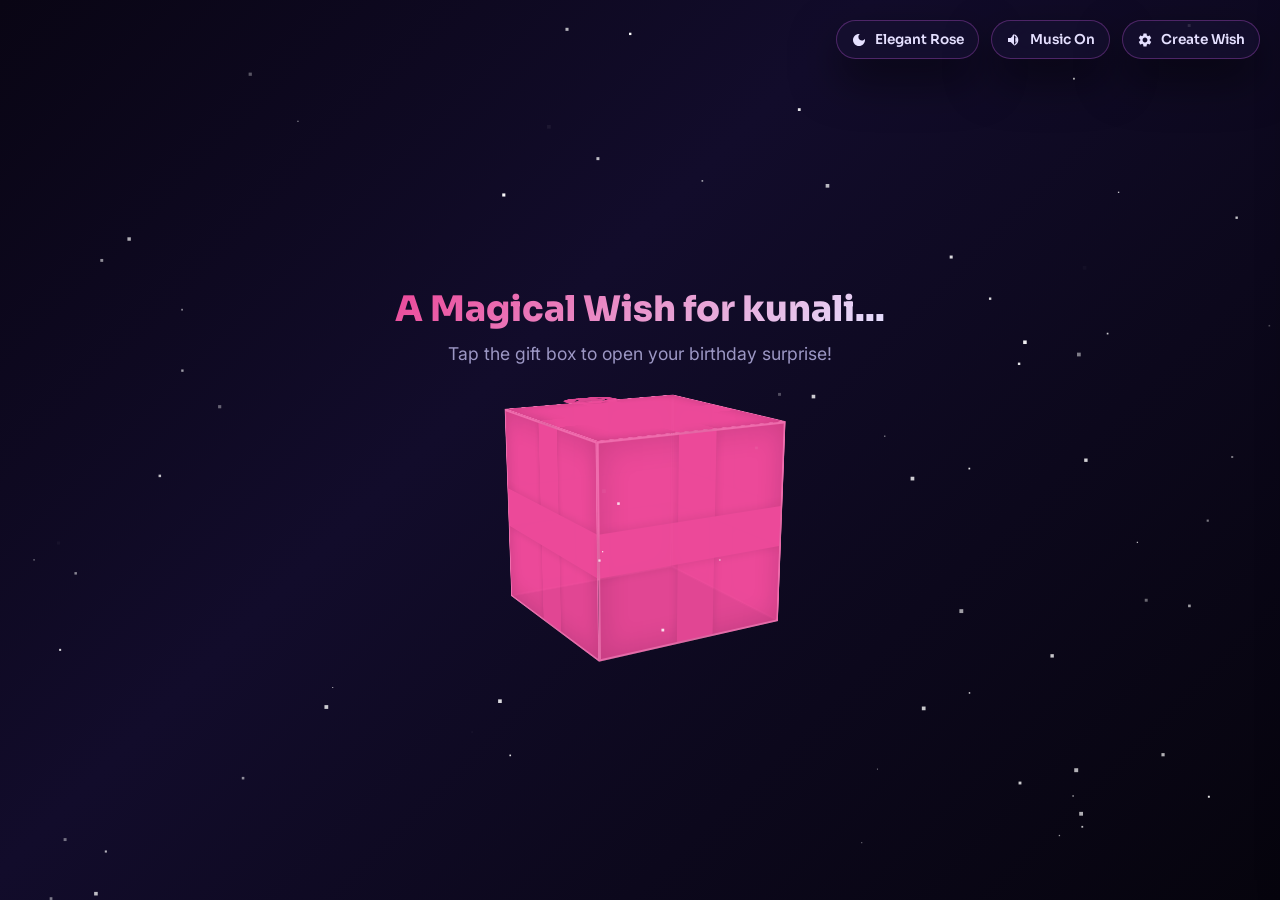
==== commit cd9d8a36: "update" ====
--- a/standalone_wish.html
+++ b/standalone_wish.html
@@ -1494,7 +1494,7 @@
       <div class="form-row">
         <div class="form-group">
           <label for="c-name">Recipient Name</label>
-          <input type="text" id="c-name" placeholder="e.g. Nancy" required maxlength="20">
+          <input type="text" id="c-name" placeholder="e.g. kunali" required maxlength="20">
         </div>
         <div class="form-group">
           <label for="c-age">Age (Optional)</label>
@@ -1562,7 +1562,7 @@
   musicTimeout: null,
   lastTrailSpawn: 0,
   customData: {
-    name: 'Nancy',
+    name: 'kunali',
     age: '',
     sender: 'Your Friend',
     message: `On this special day, may your heart be as light as a balloon, your smile as bright as a candle's flame, and your future as sparkling as a shooting star.\n\nYou bring so much light and joy into the lives of everyone around you. Here's to celebrating the wonderful person you are, and to all the beautiful memories yet to be made!\n\nHappy Birthday!`,
